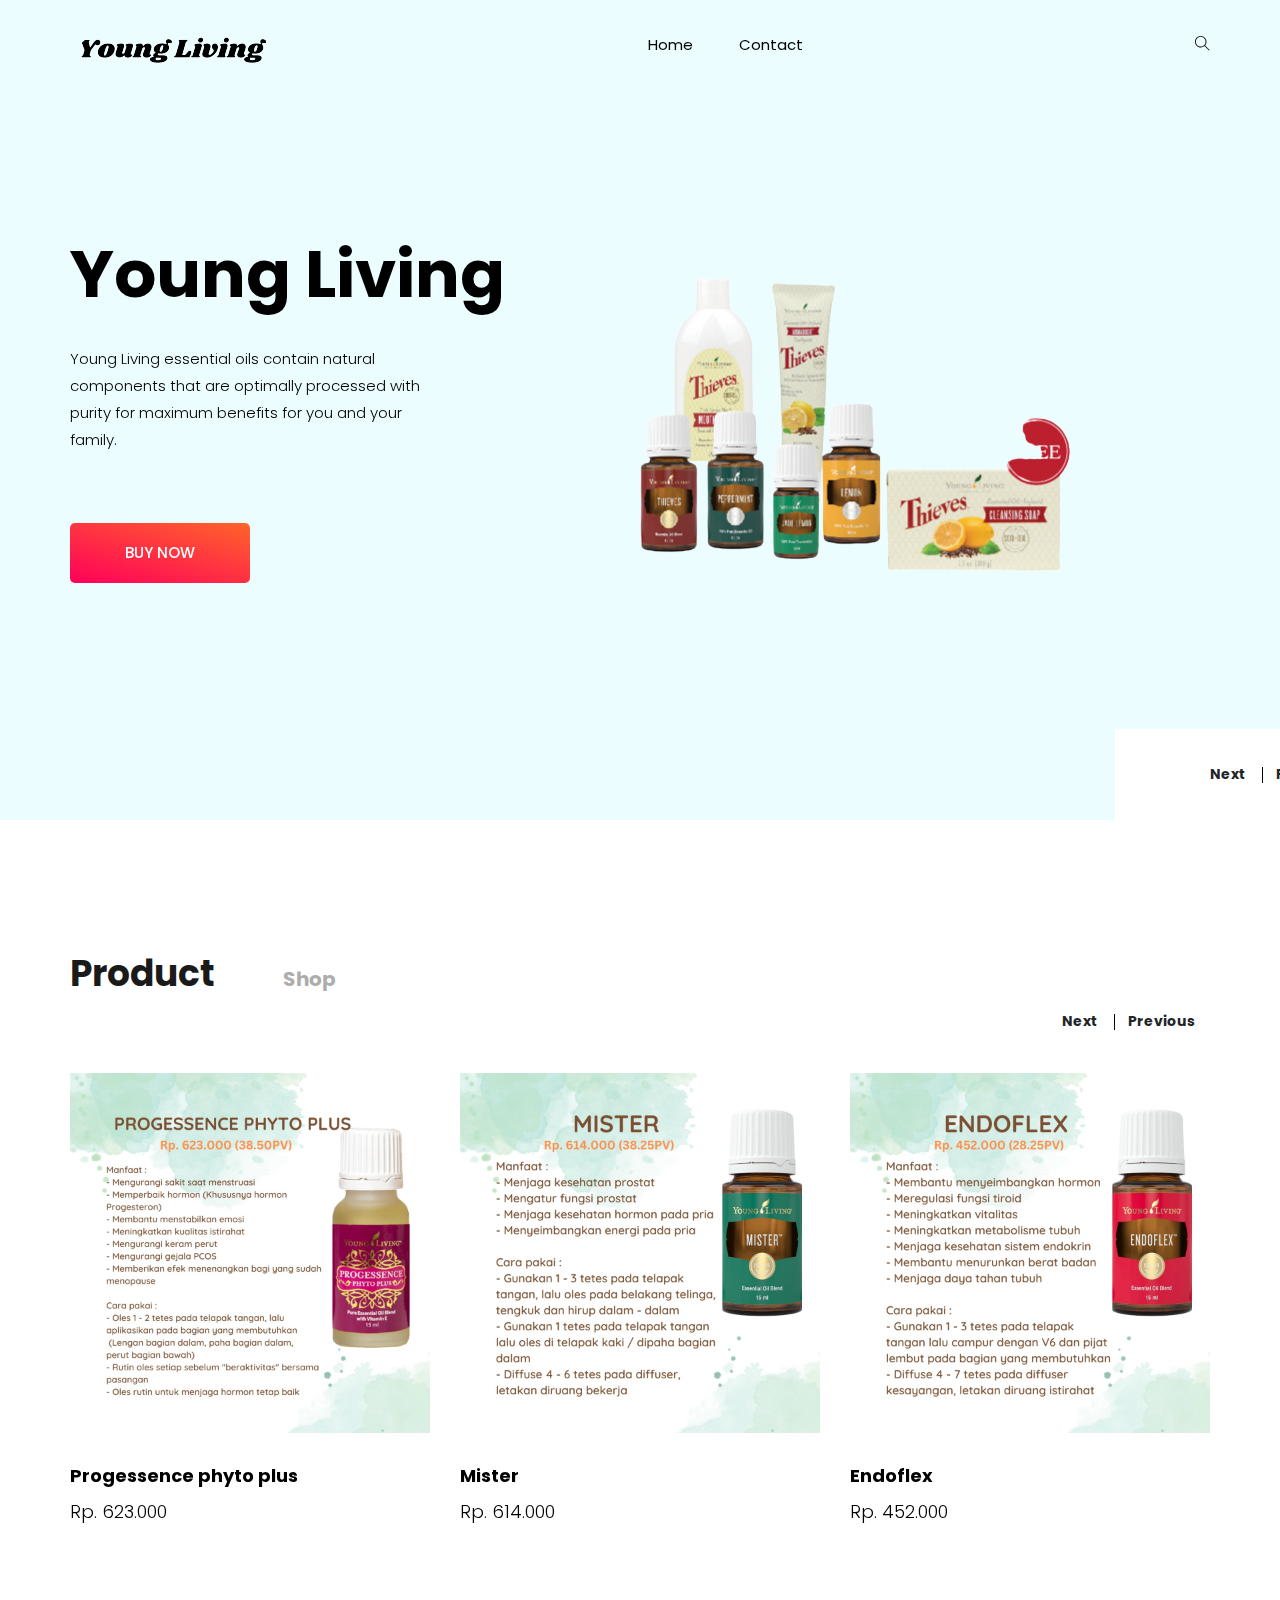
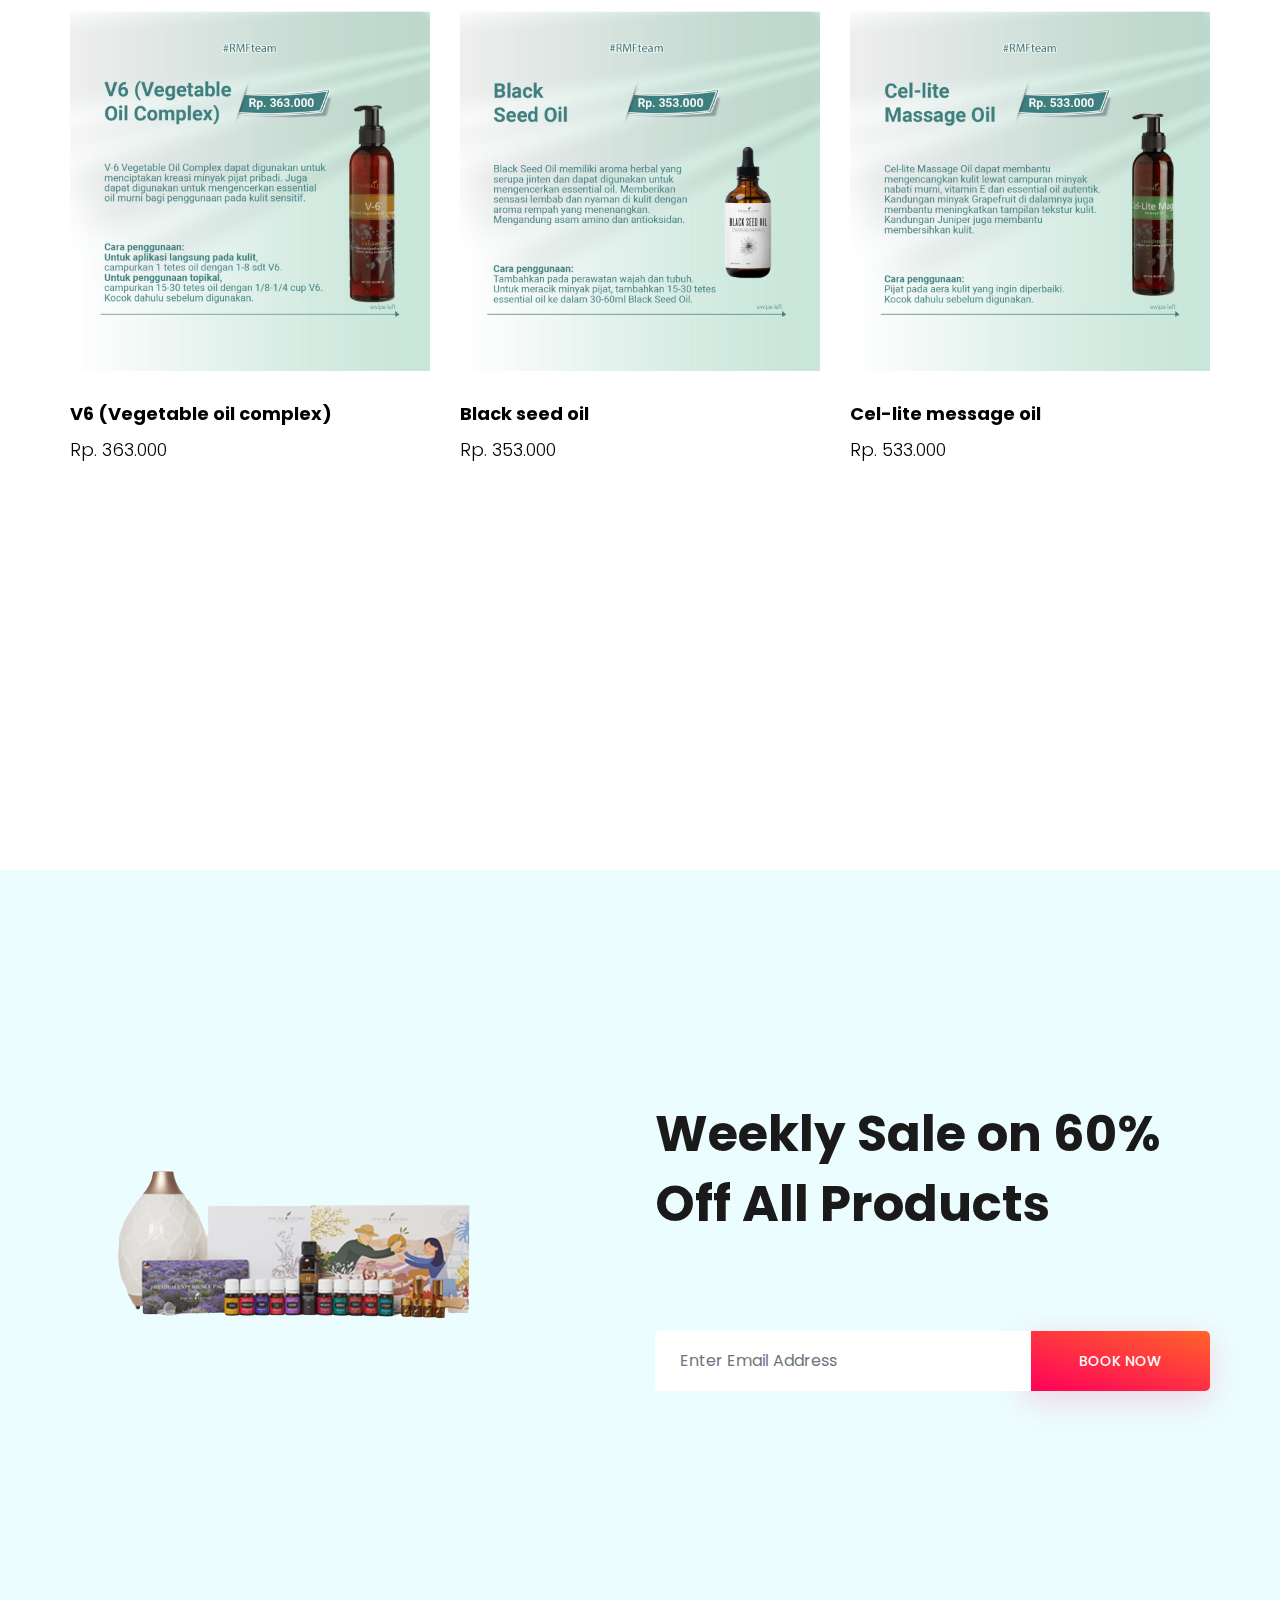
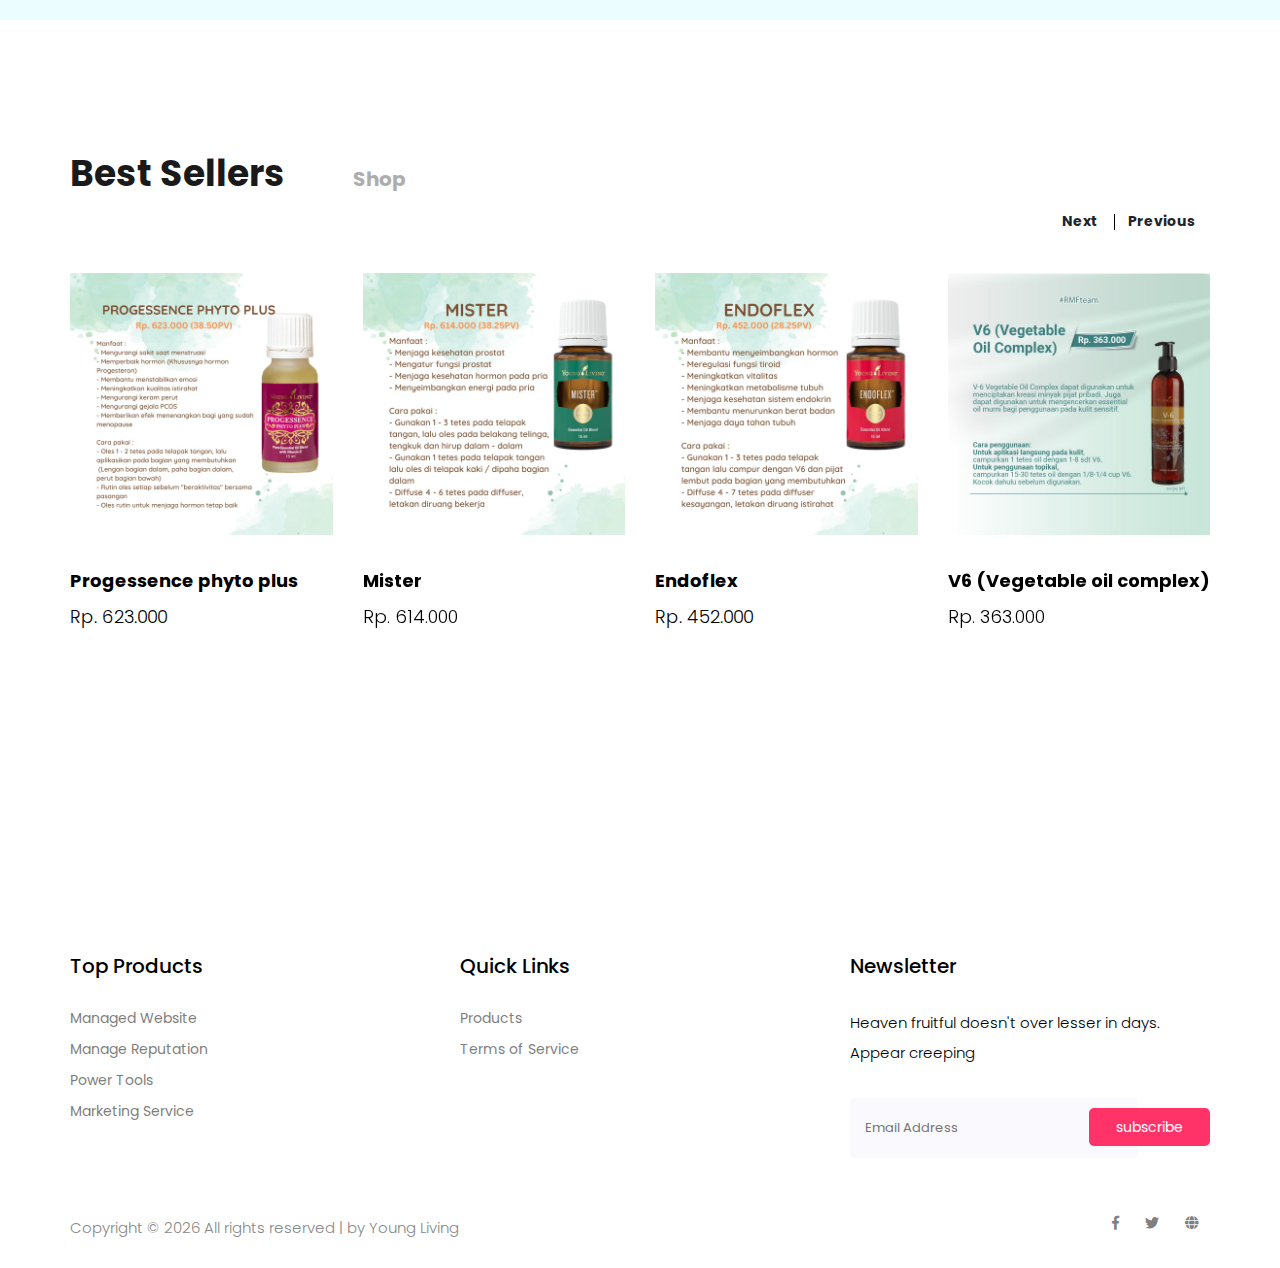
==== index.html @ 849ffa2f "push" ====
<!doctype html>
<html lang="zxx">

<head>
    <!-- Required meta tags -->
    <meta charset="utf-8">
    <meta name="viewport" content="width=device-width, initial-scale=1, shrink-to-fit=no">
    <title>Young - living</title>
    <link rel="icon" href="img/favicon.png">
    <!-- Bootstrap CSS -->
    <link rel="stylesheet" href="css/bootstrap.min.css">
    <!-- animate CSS -->
    <link rel="stylesheet" href="css/animate.css">
    <!-- owl carousel CSS -->
    <link rel="stylesheet" href="css/owl.carousel.min.css">
    <!-- font awesome CSS -->
    <link rel="stylesheet" href="css/all.css">
    <!-- flaticon CSS -->
    <link rel="stylesheet" href="css/flaticon.css">
    <link rel="stylesheet" href="css/themify-icons.css">
    <!-- font awesome CSS -->
    <link rel="stylesheet" href="css/magnific-popup.css">
    <!-- swiper CSS -->
    <link rel="stylesheet" href="css/slick.css">
    <!-- style CSS -->
    <link rel="stylesheet" href="css/style.css">
</head>

<body>
    <!--::header part start::-->
    <header class="main_menu home_menu">
        <div class="container">
            <div class="row align-items-center">
                <div class="col-lg-12">
                    <nav class="navbar navbar-expand-lg navbar-light">
                        <a class="navbar-brand" href="index.html"> <img src="img/yungliving.png"
                                style="margin-top: 10px;;" alt="logo"> </a>
                        <button class="navbar-toggler" type="button" data-toggle="collapse"
                            data-target="#navbarSupportedContent" aria-controls="navbarSupportedContent"
                            aria-expanded="false" aria-label="Toggle navigation">
                            <span class="menu_icon"><i class="fas fa-bars"></i></span>
                        </button>

                        <div class="collapse navbar-collapse main-menu-item" id="navbarSupportedContent">
                            <ul class="navbar-nav">
                                <li class="nav-item">
                                    <a class="nav-link" href="index.html">Home</a>
                                </li>

                                <!-- <li class="nav-item">
                                    <a class="nav-link" href="#">Product</a>
                                </li> -->
                                <li class="nav-item">
                                    <a class="nav-link" href="contact.html">Contact</a>
                                </li>
                            </ul>
                        </div>
                        <div class="hearer_icon d-flex">
                            <a id="search_1" href="javascript:void(0)"><i class="ti-search"></i></a>
                        </div>
                    </nav>
                </div>
            </div>
        </div>
        <div class="search_input" id="search_input_box">
            <div class="container ">
                <form class="d-flex justify-content-between search-inner">
                    <input type="text" class="form-control" id="search_input" placeholder="Search Here">
                    <button type="submit" class="btn"></button>
                    <span class="ti-close" id="close_search" title="Close Search"></span>
                </form>
            </div>
        </div>
    </header>
    <!-- Header part end-->

    <!-- banner part start-->
    <section class="banner_part">
        <div class="container">
            <div class="row align-items-center">
                <div class="col-lg-12">
                    <div class="banner_slider owl-carousel">
                        <div class="single_banner_slider">
                            <div class="row">
                                <div class="col-lg-5 col-md-8">
                                    <div class="banner_text">
                                        <div class="banner_text_iner">
                                            <h1>Young Living</h1>
                                            <p>
                                                Young Living essential oils contain natural components that are
                                                optimally processed with purity for maximum benefits for you and your
                                                family.
                                            </p>
                                            <a href="#" class="btn_2">buy now</a>
                                        </div>
                                    </div>
                                </div>
                                <div class="banner_img d-none d-lg-block">
                                    <img src="img/living/banner/3.png" alt="">
                                </div>
                            </div>
                        </div>
                        <div class="single_banner_slider">
                            <div class="row">
                                <div class="col-lg-5 col-md-8">
                                    <div class="banner_text">
                                        <div class="banner_text_iner">
                                            <h1>Loream Ipsum</h1>
                                            <p>
                                                Young Living essential oils contain natural components that are
                                                optimally processed with purity for maximum benefits for you and your
                                                family.
                                            </p>
                                            <a href="https://wa.me/+6288212987850" target="_blank" class="btn_2">buy
                                                now</a>
                                        </div>
                                    </div>
                                </div>
                                <div class="banner_img d-none d-lg-block">
                                    <img src="img/living/banner/4.png" alt="">
                                </div>
                            </div>
                        </div>
                        <!-- <div class="single_banner_slider">
                            <div class="row">
                                <div class="col-lg-5 col-md-8">
                                    <div class="banner_text">
                                        <div class="banner_text_iner">
                                            <h1>Cloth $ Wood Sofa</h1>
                                            <p>Incididunt ut labore et dolore magna aliqua quis ipsum
                                                suspendisse ultrices gravida. Risus commodo viverra</p>
                                            <a href="#" class="btn_2">buy now</a>
                                        </div>
                                    </div>
                                </div>
                                <div class="banner_img d-none d-lg-block">
                                    <img src="img/banner_img.png" alt="">
                                </div>
                            </div>
                        </div> -->
                    </div>
                    <div class="slider-counter"></div>
                </div>
            </div>
        </div>
    </section>
    <!-- banner part start-->

    <!-- product_list start-->
    <section class="product_list section_padding">
        <div class="container">
            <div class="row justify-content-center">
                <div class="col-lg-12">
                    <div class="section_tittle text-center">
                        <h2>Product <span>shop</span></h2>
                    </div>
                </div>
            </div>
            <div class="row">
                <div class="col-lg-12">
                    <div class="product_list_slider owl-carousel">
                        <div class="single_product_list_slider">
                            <div class="row align-items-center justify-content-between">
                                <div class="col-lg-4 col-sm-6">
                                    <div class="single_product_item">
                                        <img src="img/living/1.jpeg" alt="">
                                        <div class="single_product_text">
                                            <h4>Progessence phyto plus</h4>
                                            <h3>Rp. 623.000</h3>
                                            <a href="https://wa.me/+6288212987850" target="_blank" class="add_cart">Buy
                                                Now<i class="ti-heart"></i></a>
                                        </div>
                                    </div>
                                </div>
                                <div class="col-lg-4 col-sm-6">
                                    <div class="single_product_item">
                                        <img src="img/living/2.jpeg" alt="">
                                        <div class="single_product_text">
                                            <h4>Mister</h4>
                                            <h3>Rp. 614.000</h3>
                                            <a href="https://wa.me/+6288212987850" target="_blank" class="add_cart">Buy
                                                Now<i class="ti-heart"></i></a>
                                        </div>
                                    </div>
                                </div>
                                <div class="col-lg-4 col-sm-6">
                                    <div class="single_product_item">
                                        <img src="img/living/3.jpeg" alt="">
                                        <div class="single_product_text">
                                            <h4>Endoflex</h4>
                                            <h3>Rp. 452.000</h3>
                                            <a href="https://wa.me/+6288212987850" target="_blank" class="add_cart">Buy
                                                Now<i class="ti-heart"></i></a>
                                        </div>
                                    </div>
                                </div>
                                <div class="col-lg-4 col-sm-6">
                                    <div class="single_product_item">
                                        <img src="img/living/4.jpeg" alt="">
                                        <div class="single_product_text">
                                            <h4>V6 (Vegetable oil complex)</h4>
                                            <h3>Rp. 363.000</h3>
                                            <a href="https://wa.me/+6288212987850" target="_blank" class="add_cart">Buy
                                                Now<i class="ti-heart"></i></a>
                                        </div>
                                    </div>
                                </div>
                                <div class="col-lg-4 col-sm-6">
                                    <div class="single_product_item">
                                        <img src="img/living/5.jpeg" alt="">
                                        <div class="single_product_text">
                                            <h4>Black seed oil</h4>
                                            <h3>Rp. 353.000</h3>
                                            <a href="https://wa.me/+6288212987850" target="_blank" class="add_cart">Buy
                                                Now<i class="ti-heart"></i></a>
                                        </div>
                                    </div>
                                </div>
                                <div class="col-lg-4 col-sm-6">
                                    <div class="single_product_item">
                                        <img src="img/living/6.jpeg" alt="">
                                        <div class="single_product_text">
                                            <h4>Cel-lite message oil</h4>
                                            <h3>Rp. 533.000</h3>
                                            <a href="https://wa.me/+6288212987850" target="_blank" class="add_cart">Buy
                                                Now<i class="ti-heart"></i></a>
                                        </div>
                                    </div>
                                </div>
                            </div>
                        </div>
                        <div class="single_product_list_slider">
                            <div class="row align-items-center justify-content-between">
                                <div class="col-lg-4 col-sm-6">
                                    <div class="single_product_item">
                                        <img src="img/living/7.jpeg" alt="">
                                        <div class="single_product_text">
                                            <h4>Refreshness revival</h4>
                                            <h3>Rp. 1.200.000</h3>
                                            <a href="https://wa.me/+6288212987850" target="_blank" class="add_cart">Buy
                                                Now<i class="ti-heart"></i></a>
                                        </div>
                                    </div>
                                </div>
                                <div class="col-lg-4 col-sm-6">
                                    <div class="single_product_item">
                                        <img src="img/living/8.jpeg" alt="">
                                        <div class="single_product_text">
                                            <h4>Energizing aroma</h4>
                                            <h3>Rp. 1.500.000</h3>
                                            <a href="https://wa.me/+6288212987850" target="_blank" class="add_cart">Buy
                                                Now<i class="ti-heart"></i></a>
                                        </div>
                                    </div>
                                </div>
                                <div class="col-lg-4 col-sm-6">
                                    <div class="single_product_item">
                                        <img src="img/living/9.jpeg" alt="">
                                        <div class="single_product_text">
                                            <h4>Beautiful scent</h4>
                                            <h3>Rp. 556.000</h3>
                                            <a href="https://wa.me/+6288212987850" target="_blank" class="add_cart">Buy
                                                Now<i class="ti-heart"></i></a>
                                        </div>
                                    </div>
                                </div>
                                <div class="col-lg-4 col-sm-6">
                                    <div class="single_product_item">
                                        <img src="img/living/10.jpeg" alt="">
                                        <div class="single_product_text">
                                            <h4>Luxurious sweet scent</h4>
                                            <h3>Rp. 1.300.000</h3>
                                            <a href="https://wa.me/+6288212987850" target="_blank" class="add_cart">Buy
                                                Now<i class="ti-heart"></i></a>
                                        </div>
                                    </div>
                                </div>
                                <div class="col-lg-4 col-sm-6">
                                    <div class="single_product_item">
                                        <img src="img/living/11.jpeg" alt="">
                                        <div class="single_product_text">
                                            <h4>Parfume Bundle</h4>
                                            <h3>Rp. 1.300.000</h3>
                                            <a href="https://wa.me/+6288212987850" target="_blank" class="add_cart">Buy
                                                Now<i class="ti-heart"></i></a>
                                        </div>
                                    </div>
                                </div>
                                <div class="col-lg-4 col-sm-6">
                                    <div class="single_product_item">
                                        <img src="img/living/12.jpeg" alt="">
                                        <div class="single_product_text">
                                            <h4>Raindrop technique* kit</h4>
                                            <h3>Rp. 1.937.000</h3>
                                            <a href="https://wa.me/+6288212987850" target="_blank" class="add_cart">Buy
                                                Now<i class="ti-heart"></i></a>
                                        </div>
                                    </div>
                                </div>
                            </div>
                        </div>
                    </div>
                </div>
            </div>
        </div>
    </section>
    <!-- product_list part start-->

    <!-- awesome_shop start-->
    <section class="our_offer section_padding">
        <div class="container">
            <div class="row align-items-center justify-content-between">
                <div class="col-lg-6 col-md-6">
                    <div class="offer_img">
                        <img src="img/living/banner/5.png" alt="">
                    </div>
                </div>
                <div class="col-lg-6 col-md-6">
                    <div class="offer_text">
                        <h2>Weekly Sale on
                            60% Off All Products</h2>
                        <div class="date_countdown">
                            <div id="timer">
                                <div id="days" class="date"></div>
                                <div id="hours" class="date"></div>
                                <div id="minutes" class="date"></div>
                                <div id="seconds" class="date"></div>
                            </div>
                        </div>
                        <div class="input-group">
                            <input type="text" class="form-control" placeholder="enter email address"
                                aria-label="Recipient's username" aria-describedby="basic-addon2">
                            <div class="input-group-append">
                                <a href="#" class="input-group-text btn_2" id="basic-addon2">book now</a>
                            </div>
                        </div>
                    </div>
                </div>
            </div>
        </div>
    </section>
    <!-- awesome_shop part start-->

    <!-- product_list part start-->
    <section class="product_list best_seller section_padding">
        <div class="container">
            <div class="row justify-content-center">
                <div class="col-lg-12">
                    <div class="section_tittle text-center">
                        <h2>Best Sellers <span>shop</span></h2>
                    </div>
                </div>
            </div>
            <div class="row align-items-center justify-content-between">
                <div class="col-lg-12">
                    <div class="best_product_slider owl-carousel">
                        <div class="single_product_item">
                            <img src="img/living/1.jpeg" alt="">
                            <div class="single_product_text">
                                <h4>Progessence phyto plus</h4>
                                <h3>Rp. 623.000</h3>
                                <a href="#" class="add_cart">Buy Now<i class="ti-heart"></i></a>
                            </div>
                        </div>
                        <div class="single_product_item">
                            <img src="img/living/2.jpeg" alt="">
                            <div class="single_product_text">
                                <h4>Mister</h4>
                                <h3>Rp. 614.000</h3>
                                <a href="#" class="add_cart">Buy Now<i class="ti-heart"></i></a>
                            </div>
                        </div>
                        <div class="single_product_item">
                            <img src="img/living/3.jpeg" alt="">
                            <div class="single_product_text">
                                <h4>Endoflex</h4>
                                <h3>Rp. 452.000</h3>
                                <a href="#" class="add_cart">+ add to cart<i class="ti-heart"></i></a>
                            </div>
                        </div>
                        <div class="single_product_item">
                            <img src="img/living/4.jpeg" alt="">
                            <div class="single_product_text">
                                <h4>V6 (Vegetable oil complex)</h4>
                                <h3>Rp. 363.000</h3>
                                <a href="#" class="add_cart">+ add to cart<i class="ti-heart"></i></a>
                            </div>
                        </div>
                        <div class="single_product_item">
                            <img src="img/living/5.jpeg" alt="">
                            <div class="single_product_text">
                                <h4>Black seed oil</h4>
                                <h3>Rp. 353.000</h3>
                                <a href="#" class="add_cart">+ add to cart<i class="ti-heart"></i></a>
                            </div>
                        </div>
                    </div>
                </div>
            </div>
        </div>
    </section>
    <!-- product_list part end-->

    <!--::footer_part start::-->
    <footer class="footer_part">
        <div class="container">
            <div class="row justify-content-around">
                <div class="col-sm-6 col-lg-4">
                    <div class="single_footer_part">
                        <h4>Top Products</h4>
                        <ul class="list-unstyled">
                            <li><a href="">Managed Website</a></li>
                            <li><a href="">Manage Reputation</a></li>
                            <li><a href="">Power Tools</a></li>
                            <li><a href="">Marketing Service</a></li>
                        </ul>
                    </div>
                </div>
                <div class="col-sm-6 col-lg-4">
                    <div class="single_footer_part">
                        <h4>Quick Links</h4>
                        <ul class="list-unstyled">
                            <li><a href="">Products</a></li>
                            <li><a href="">Terms of Service</a></li>
                        </ul>
                    </div>
                </div>
                <div class="col-sm-6 col-lg-4">
                    <div class="single_footer_part">
                        <h4>Newsletter</h4>
                        <p>Heaven fruitful doesn't over lesser in days. Appear creeping
                        </p>
                        <div id="mc_embed_signup">
                            <form target="_blank"
                                action="https://spondonit.us12.list-manage.com/subscribe/post?u=1462626880ade1ac87bd9c93a&amp;id=92a4423d01"
                                method="get" class="subscribe_form relative mail_part">
                                <input type="email" name="email" id="newsletter-form-email" placeholder="Email Address"
                                    class="placeholder hide-on-focus" onfocus="this.placeholder = ''"
                                    onblur="this.placeholder = ' Email Address '">
                                <button type="submit" name="submit" id="newsletter-submit"
                                    class="email_icon newsletter-submit button-contactForm">subscribe</button>
                                <div class="mt-10 info"></div>
                            </form>
                        </div>
                    </div>
                </div>
            </div>
        </div>
        <div class="copyright_part">
            <div class="container">
                <div class="row">
                    <div class="col-lg-8">
                        <div class="copyright_text">
                            <P>
                                Copyright &copy;
                                <script>document.write(new Date().getFullYear());</script> All rights reserved | by
                                Young Living
                            </P>
                        </div>
                    </div>
                    <div class="col-lg-4">
                        <div class="footer_icon social_icon">
                            <ul class="list-unstyled">
                                <li><a href="#" class="single_social_icon"><i class="fab fa-facebook-f"></i></a></li>
                                <li><a href="#" class="single_social_icon"><i class="fab fa-twitter"></i></a></li>
                                <li><a href="#" class="single_social_icon"><i class="fas fa-globe"></i></a></li>
                            </ul>
                        </div>
                    </div>
                </div>
            </div>
        </div>
    </footer>
    <!--::footer_part end::-->

    <!-- jquery plugins here-->
    <script src="js/jquery-1.12.1.min.js"></script>
    <!-- popper js -->
    <script src="js/popper.min.js"></script>
    <!-- bootstrap js -->
    <script src="js/bootstrap.min.js"></script>
    <!-- easing js -->
    <script src="js/jquery.magnific-popup.js"></script>
    <!-- swiper js -->
    <script src="js/swiper.min.js"></script>
    <!-- swiper js -->
    <script src="js/masonry.pkgd.js"></script>
    <!-- particles js -->
    <script src="js/owl.carousel.min.js"></script>
    <script src="js/jquery.nice-select.min.js"></script>
    <!-- slick js -->
    <script src="js/slick.min.js"></script>
    <script src="js/jquery.counterup.min.js"></script>
    <script src="js/waypoints.min.js"></script>
    <script src="js/contact.js"></script>
    <script src="js/jquery.ajaxchimp.min.js"></script>
    <script src="js/jquery.form.js"></script>
    <script src="js/jquery.validate.min.js"></script>
    <script src="js/mail-script.js"></script>
    <!-- custom js -->
    <script src="js/custom.js"></script>
</body>

</html>
---- css/flaticon.css ----
/*
  	Flaticon icon font: Flaticon
  	Creation date: 13/06/2019 05:10
  	*/

@font-face {
  font-family: "Flaticon";
  src: url("../fonts/Flaticon.eot");
  src: url("../fonts/Flaticon.eot?#iefix") format("embedded-opentype"),
       url("../fonts/Flaticon.woff2") format("woff2"),
       url("../fonts/Flaticon.woff") format("woff"),
       url("../fonts/Flaticon.ttf") format("truetype"),
       url("../fonts/Flaticon.svg#Flaticon") format("svg");
  font-weight: normal;
  font-style: normal;
}

@media screen and (-webkit-min-device-pixel-ratio:0) {
  @font-face {
    font-family: "Flaticon";
    src: url("./Flaticon.svg#Flaticon") format("svg");
  }
}

[class^="flaticon-"]:before, [class*=" flaticon-"]:before,
[class^="flaticon-"]:after, [class*=" flaticon-"]:after {   
  font-family: Flaticon;
        font-size: 20px;
font-style: normal;
}

.flaticon-right-arrow:before { content: "\f100"; }
---- css/themify-icons.css ----
@font-face {
	font-family: 'themify';
	src:url('../fonts/themify.eot?-fvbane');
	src:url('../fonts/themify.eot?#iefix-fvbane') format('embedded-opentype'),
		url('../fonts/themify.woff?-fvbane') format('woff'),
		url('../fonts/themify.ttf?-fvbane') format('truetype'),
		url('../fonts/themify.svg?-fvbane#themify') format('svg');
	font-weight: normal;
	font-style: normal;
}

[class^="ti-"], [class*=" ti-"] {
	font-family: 'themify';
	speak: none;
	font-style: normal;
	font-weight: normal;
	font-variant: normal;
	text-transform: none;
	line-height: 1;

	/* Better Font Rendering =========== */
	-webkit-font-smoothing: antialiased;
	-moz-osx-font-smoothing: grayscale;
}

.ti-wand:before {
	content: "\e600";
}
.ti-volume:before {
	content: "\e601";
}
.ti-user:before {
	content: "\e602";
}
.ti-unlock:before {
	content: "\e603";
}
.ti-unlink:before {
	content: "\e604";
}
.ti-trash:before {
	content: "\e605";
}
.ti-thought:before {
	content: "\e606";
}
.ti-target:before {
	content: "\e607";
}
.ti-tag:before {
	content: "\e608";
}
.ti-tablet:before {
	content: "\e609";
}
.ti-star:before {
	content: "\e60a";
}
.ti-spray:before {
	content: "\e60b";
}
.ti-signal:before {
	content: "\e60c";
}
.ti-shopping-cart:before {
	content: "\e60d";
}
.ti-shopping-cart-full:before {
	content: "\e60e";
}
.ti-settings:before {
	content: "\e60f";
}
.ti-search:before {
	content: "\e610";
}
.ti-zoom-in:before {
	content: "\e611";
}
.ti-zoom-out:before {
	content: "\e612";
}
.ti-cut:before {
	content: "\e613";
}
.ti-ruler:before {
	content: "\e614";
}
.ti-ruler-pencil:before {
	content: "\e615";
}
.ti-ruler-alt:before {
	content: "\e616";
}
.ti-bookmark:before {
	content: "\e617";
}
.ti-bookmark-alt:before {
	content: "\e618";
}
.ti-reload:before {
	content: "\e619";
}
.ti-plus:before {
	content: "\e61a";
}
.ti-pin:before {
	content: "\e61b";
}
.ti-pencil:before {
	content: "\e61c";
}
.ti-pencil-alt:before {
	content: "\e61d";
}
.ti-paint-roller:before {
	content: "\e61e";
}
.ti-paint-bucket:before {
	content: "\e61f";
}
.ti-na:before {
	content: "\e620";
}
.ti-mobile:before {
	content: "\e621";
}
.ti-minus:before {
	content: "\e622";
}
.ti-medall:before {
	content: "\e623";
}
.ti-medall-alt:before {
	content: "\e624";
}
.ti-marker:before {
	content: "\e625";
}
.ti-marker-alt:before {
	content: "\e626";
}
.ti-arrow-up:before {
	content: "\e627";
}
.ti-arrow-right:before {
	content: "\e628";
}
.ti-arrow-left:before {
	content: "\e629";
}
.ti-arrow-down:before {
	content: "\e62a";
}
.ti-lock:before {
	content: "\e62b";
}
.ti-location-arrow:before {
	content: "\e62c";
}
.ti-link:before {
	content: "\e62d";
}
.ti-layout:before {
	content: "\e62e";
}
.ti-layers:before {
	content: "\e62f";
}
.ti-layers-alt:before {
	content: "\e630";
}
.ti-key:before {
	content: "\e631";
}
.ti-import:before {
	content: "\e632";
}
.ti-image:before {
	content: "\e633";
}
.ti-heart:before {
	content: "\e634";
}
.ti-heart-broken:before {
	content: "\e635";
}
.ti-hand-stop:before {
	content: "\e636";
}
.ti-hand-open:before {
	content: "\e637";
}
.ti-hand-drag:before {
	content: "\e638";
}
.ti-folder:before {
	content: "\e639";
}
.ti-flag:before {
	content: "\e63a";
}
.ti-flag-alt:before {
	content: "\e63b";
}
.ti-flag-alt-2:before {
	content: "\e63c";
}
.ti-eye:before {
	content: "\e63d";
}
.ti-export:before {
	content: "\e63e";
}
.ti-exchange-vertical:before {
	content: "\e63f";
}
.ti-desktop:before {
	content: "\e640";
}
.ti-cup:before {
	content: "\e641";
}
.ti-crown:before {
	content: "\e642";
}
.ti-comments:before {
	content: "\e643";
}
.ti-comment:before {
	content: "\e644";
}
.ti-comment-alt:before {
	content: "\e645";
}
.ti-close:before {
	content: "\e646";
}
.ti-clip:before {
	content: "\e647";
}
.ti-angle-up:before {
	content: "\e648";
}
.ti-angle-right:before {
	content: "\e649";
}
.ti-angle-left:before {
	content: "\e64a";
}
.ti-angle-down:before {
	content: "\e64b";
}
.ti-check:before {
	content: "\e64c";
}
.ti-check-box:before {
	content: "\e64d";
}
.ti-camera:before {
	content: "\e64e";
}
.ti-announcement:before {
	content: "\e64f";
}
.ti-brush:before {
	content: "\e650";
}
.ti-briefcase:before {
	content: "\e651";
}
.ti-bolt:before {
	content: "\e652";
}
.ti-bolt-alt:before {
	content: "\e653";
}
.ti-blackboard:before {
	content: "\e654";
}
.ti-bag:before {
	content: "\e655";
}
.ti-move:before {
	content: "\e656";
}
.ti-arrows-vertical:before {
	content: "\e657";
}
.ti-arrows-horizontal:before {
	content: "\e658";
}
.ti-fullscreen:before {
	content: "\e659";
}
.ti-arrow-top-right:before {
	content: "\e65a";
}
.ti-arrow-top-left:before {
	content: "\e65b";
}
.ti-arrow-circle-up:before {
	content: "\e65c";
}
.ti-arrow-circle-right:before {
	content: "\e65d";
}
.ti-arrow-circle-left:before {
	content: "\e65e";
}
.ti-arrow-circle-down:before {
	content: "\e65f";
}
.ti-angle-double-up:before {
	content: "\e660";
}
.ti-angle-double-right:before {
	content: "\e661";
}
.ti-angle-double-left:before {
	content: "\e662";
}
.ti-angle-double-down:before {
	content: "\e663";
}
.ti-zip:before {
	content: "\e664";
}
.ti-world:before {
	content: "\e665";
}
.ti-wheelchair:before {
	content: "\e666";
}
.ti-view-list:before {
	content: "\e667";
}
.ti-view-list-alt:before {
	content: "\e668";
}
.ti-view-grid:before {
	content: "\e669";
}
.ti-uppercase:before {
	content: "\e66a";
}
.ti-upload:before {
	content: "\e66b";
}
.ti-underline:before {
	content: "\e66c";
}
.ti-truck:before {
	content: "\e66d";
}
.ti-timer:before {
	content: "\e66e";
}
.ti-ticket:before {
	content: "\e66f";
}
.ti-thumb-up:before {
	content: "\e670";
}
.ti-thumb-down:before {
	content: "\e671";
}
.ti-text:before {
	content: "\e672";
}
.ti-stats-up:before {
	content: "\e673";
}
.ti-stats-down:before {
	content: "\e674";
}
.ti-split-v:before {
	content: "\e675";
}
.ti-split-h:before {
	content: "\e676";
}
.ti-smallcap:before {
	content: "\e677";
}
.ti-shine:before {
	content: "\e678";
}
.ti-shift-right:before {
	content: "\e679";
}
.ti-shift-left:before {
	content: "\e67a";
}
.ti-shield:before {
	content: "\e67b";
}
.ti-notepad:before {
	content: "\e67c";
}
.ti-server:before {
	content: "\e67d";
}
.ti-quote-right:before {
	content: "\e67e";
}
.ti-quote-left:before {
	content: "\e67f";
}
.ti-pulse:before {
	content: "\e680";
}
.ti-printer:before {
	content: "\e681";
}
.ti-power-off:before {
	content: "\e682";
}
.ti-plug:before {
	content: "\e683";
}
.ti-pie-chart:before {
	content: "\e684";
}
.ti-paragraph:before {
	content: "\e685";
}
.ti-panel:before {
	content: "\e686";
}
.ti-package:before {
	content: "\e687";
}
.ti-music:before {
	content: "\e688";
}
.ti-music-alt:before {
	content: "\e689";
}
.ti-mouse:before {
	content: "\e68a";
}
.ti-mouse-alt:before {
	content: "\e68b";
}
.ti-money:before {
	content: "\e68c";
}
.ti-microphone:before {
	content: "\e68d";
}
.ti-menu:before {
	content: "\e68e";
}
.ti-menu-alt:before {
	content: "\e68f";
}
.ti-map:before {
	content: "\e690";
}
.ti-map-alt:before {
	content: "\e691";
}
.ti-loop:before {
	content: "\e692";
}
.ti-location-pin:before {
	content: "\e693";
}
.ti-list:before {
	content: "\e694";
}
.ti-light-bulb:before {
	content: "\e695";
}
.ti-Italic:before {
	content: "\e696";
}
.ti-info:before {
	content: "\e697";
}
.ti-infinite:before {
	content: "\e698";
}
.ti-id-badge:before {
	content: "\e699";
}
.ti-hummer:before {
	content: "\e69a";
}
.ti-home:before {
	content: "\e69b";
}
.ti-help:before {
	content: "\e69c";
}
.ti-headphone:before {
	content: "\e69d";
}
.ti-harddrives:before {
	content: "\e69e";
}
.ti-harddrive:before {
	content: "\e69f";
}
.ti-gift:before {
	content: "\e6a0";
}
.ti-game:before {
	content: "\e6a1";
}
.ti-filter:before {
	content: "\e6a2";
}
.ti-files:before {
	content: "\e6a3";
}
.ti-file:before {
	content: "\e6a4";
}
.ti-eraser:before {
	content: "\e6a5";
}
.ti-envelope:before {
	content: "\e6a6";
}
.ti-download:before {
	content: "\e6a7";
}
.ti-direction:before {
	content: "\e6a8";
}
.ti-direction-alt:before {
	content: "\e6a9";
}
.ti-dashboard:before {
	content: "\e6aa";
}
.ti-control-stop:before {
	content: "\e6ab";
}
.ti-control-shuffle:before {
	content: "\e6ac";
}
.ti-control-play:before {
	content: "\e6ad";
}
.ti-control-pause:before {
	content: "\e6ae";
}
.ti-control-forward:before {
	content: "\e6af";
}
.ti-control-backward:before {
	content: "\e6b0";
}
.ti-cloud:before {
	content: "\e6b1";
}
.ti-cloud-up:before {
	content: "\e6b2";
}
.ti-cloud-down:before {
	content: "\e6b3";
}
.ti-clipboard:before {
	content: "\e6b4";
}
.ti-car:before {
	content: "\e6b5";
}
.ti-calendar:before {
	content: "\e6b6";
}
.ti-book:before {
	content: "\e6b7";
}
.ti-bell:before {
	content: "\e6b8";
}
.ti-basketball:before {
	content: "\e6b9";
}
.ti-bar-chart:before {
	content: "\e6ba";
}
.ti-bar-chart-alt:before {
	content: "\e6bb";
}
.ti-back-right:before {
	content: "\e6bc";
}
.ti-back-left:before {
	content: "\e6bd";
}
.ti-arrows-corner:before {
	content: "\e6be";
}
.ti-archive:before {
	content: "\e6bf";
}
.ti-anchor:before {
	content: "\e6c0";
}
.ti-align-right:before {
	content: "\e6c1";
}
.ti-align-left:before {
	content: "\e6c2";
}
.ti-align-justify:before {
	content: "\e6c3";
}
.ti-align-center:before {
	content: "\e6c4";
}
.ti-alert:before {
	content: "\e6c5";
}
.ti-alarm-clock:before {
	content: "\e6c6";
}
.ti-agenda:before {
	content: "\e6c7";
}
.ti-write:before {
	content: "\e6c8";
}
.ti-window:before {
	content: "\e6c9";
}
.ti-widgetized:before {
	content: "\e6ca";
}
.ti-widget:before {
	content: "\e6cb";
}
.ti-widget-alt:before {
	content: "\e6cc";
}
.ti-wallet:before {
	content: "\e6cd";
}
.ti-video-clapper:before {
	content: "\e6ce";
}
.ti-video-camera:before {
	content: "\e6cf";
}
.ti-vector:before {
	content: "\e6d0";
}
.ti-themify-logo:before {
	content: "\e6d1";
}
.ti-themify-favicon:before {
	content: "\e6d2";
}
.ti-themify-favicon-alt:before {
	content: "\e6d3";
}
.ti-support:before {
	content: "\e6d4";
}
.ti-stamp:before {
	content: "\e6d5";
}
.ti-split-v-alt:before {
	content: "\e6d6";
}
.ti-slice:before {
	content: "\e6d7";
}
.ti-shortcode:before {
	content: "\e6d8";
}
.ti-shift-right-alt:before {
	content: "\e6d9";
}
.ti-shift-left-alt:before {
	content: "\e6da";
}
.ti-ruler-alt-2:before {
	content: "\e6db";
}
.ti-receipt:before {
	content: "\e6dc";
}
.ti-pin2:before {
	content: "\e6dd";
}
.ti-pin-alt:before {
	content: "\e6de";
}
.ti-pencil-alt2:before {
	content: "\e6df";
}
.ti-palette:before {
	content: "\e6e0";
}
.ti-more:before {
	content: "\e6e1";
}
.ti-more-alt:before {
	content: "\e6e2";
}
.ti-microphone-alt:before {
	content: "\e6e3";
}
.ti-magnet:before {
	content: "\e6e4";
}
.ti-line-double:before {
	content: "\e6e5";
}
.ti-line-dotted:before {
	content: "\e6e6";
}
.ti-line-dashed:before {
	content: "\e6e7";
}
.ti-layout-width-full:before {
	content: "\e6e8";
}
.ti-layout-width-default:before {
	content: "\e6e9";
}
.ti-layout-width-default-alt:before {
	content: "\e6ea";
}
.ti-layout-tab:before {
	content: "\e6eb";
}
.ti-layout-tab-window:before {
	content: "\e6ec";
}
.ti-layout-tab-v:before {
	content: "\e6ed";
}
.ti-layout-tab-min:before {
	content: "\e6ee";
}
.ti-layout-slider:before {
	content: "\e6ef";
}
.ti-layout-slider-alt:before {
	content: "\e6f0";
}
.ti-layout-sidebar-right:before {
	content: "\e6f1";
}
.ti-layout-sidebar-none:before {
	content: "\e6f2";
}
.ti-layout-sidebar-left:before {
	content: "\e6f3";
}
.ti-layout-placeholder:before {
	content: "\e6f4";
}
.ti-layout-menu:before {
	content: "\e6f5";
}
.ti-layout-menu-v:before {
	content: "\e6f6";
}
.ti-layout-menu-separated:before {
	content: "\e6f7";
}
.ti-layout-menu-full:before {
	content: "\e6f8";
}
.ti-layout-media-right-alt:before {
	content: "\e6f9";
}
.ti-layout-media-right:before {
	content: "\e6fa";
}
.ti-layout-media-overlay:before {
	content: "\e6fb";
}
.ti-layout-media-overlay-alt:before {
	content: "\e6fc";
}
.ti-layout-media-overlay-alt-2:before {
	content: "\e6fd";
}
.ti-layout-media-left-alt:before {
	content: "\e6fe";
}
.ti-layout-media-left:before {
	content: "\e6ff";
}
.ti-layout-media-center-alt:before {
	content: "\e700";
}
.ti-layout-media-center:before {
	content: "\e701";
}
.ti-layout-list-thumb:before {
	content: "\e702";
}
.ti-layout-list-thumb-alt:before {
	content: "\e703";
}
.ti-layout-list-post:before {
	content: "\e704";
}
.ti-layout-list-large-image:before {
	content: "\e705";
}
.ti-layout-line-solid:before {
	content: "\e706";
}
.ti-layout-grid4:before {
	content: "\e707";
}
.ti-layout-grid3:before {
	content: "\e708";
}
.ti-layout-grid2:before {
	content: "\e709";
}
.ti-layout-grid2-thumb:before {
	content: "\e70a";
}
.ti-layout-cta-right:before {
	content: "\e70b";
}
.ti-layout-cta-left:before {
	content: "\e70c";
}
.ti-layout-cta-center:before {
	content: "\e70d";
}
.ti-layout-cta-btn-right:before {
	content: "\e70e";
}
.ti-layout-cta-btn-left:before {
	content: "\e70f";
}
.ti-layout-column4:before {
	content: "\e710";
}
.ti-layout-column3:before {
	content: "\e711";
}
.ti-layout-column2:before {
	content: "\e712";
}
.ti-layout-accordion-separated:before {
	content: "\e713";
}
.ti-layout-accordion-merged:before {
	content: "\e714";
}
.ti-layout-accordion-list:before {
	content: "\e715";
}
.ti-ink-pen:before {
	content: "\e716";
}
.ti-info-alt:before {
	content: "\e717";
}
.ti-help-alt:before {
	content: "\e718";
}
.ti-headphone-alt:before {
	content: "\e719";
}
.ti-hand-point-up:before {
	content: "\e71a";
}
.ti-hand-point-right:before {
	content: "\e71b";
}
.ti-hand-point-left:before {
	content: "\e71c";
}
.ti-hand-point-down:before {
	content: "\e71d";
}
.ti-gallery:before {
	content: "\e71e";
}
.ti-face-smile:before {
	content: "\e71f";
}
.ti-face-sad:before {
	content: "\e720";
}
.ti-credit-card:before {
	content: "\e721";
}
.ti-control-skip-forward:before {
	content: "\e722";
}
.ti-control-skip-backward:before {
	content: "\e723";
}
.ti-control-record:before {
	content: "\e724";
}
.ti-control-eject:before {
	content: "\e725";
}
.ti-comments-smiley:before {
	content: "\e726";
}
.ti-brush-alt:before {
	content: "\e727";
}
.ti-youtube:before {
	content: "\e728";
}
.ti-vimeo:before {
	content: "\e729";
}
.ti-twitter:before {
	content: "\e72a";
}
.ti-time:before {
	content: "\e72b";
}
.ti-tumblr:before {
	content: "\e72c";
}
.ti-skype:before {
	content: "\e72d";
}
.ti-share:before {
	content: "\e72e";
}
.ti-share-alt:before {
	content: "\e72f";
}
.ti-rocket:before {
	content: "\e730";
}
.ti-pinterest:before {
	content: "\e731";
}
.ti-new-window:before {
	content: "\e732";
}
.ti-microsoft:before {
	content: "\e733";
}
.ti-list-ol:before {
	content: "\e734";
}
.ti-linkedin:before {
	content: "\e735";
}
.ti-layout-sidebar-2:before {
	content: "\e736";
}
.ti-layout-grid4-alt:before {
	content: "\e737";
}
.ti-layout-grid3-alt:before {
	content: "\e738";
}
.ti-layout-grid2-alt:before {
	content: "\e739";
}
.ti-layout-column4-alt:before {
	content: "\e73a";
}
.ti-layout-column3-alt:before {
	content: "\e73b";
}
.ti-layout-column2-alt:before {
	content: "\e73c";
}
.ti-instagram:before {
	content: "\e73d";
}
.ti-google:before {
	content: "\e73e";
}
.ti-github:before {
	content: "\e73f";
}
.ti-flickr:before {
	content: "\e740";
}
.ti-facebook:before {
	content: "\e741";
}
.ti-dropbox:before {
	content: "\e742";
}
.ti-dribbble:before {
	content: "\e743";
}
.ti-apple:before {
	content: "\e744";
}
.ti-android:before {
	content: "\e745";
}
.ti-save:before {
	content: "\e746";
}
.ti-save-alt:before {
	content: "\e747";
}
.ti-yahoo:before {
	content: "\e748";
}
.ti-wordpress:before {
	content: "\e749";
}
.ti-vimeo-alt:before {
	content: "\e74a";
}
.ti-twitter-alt:before {
	content: "\e74b";
}
.ti-tumblr-alt:before {
	content: "\e74c";
}
.ti-trello:before {
	content: "\e74d";
}
.ti-stack-overflow:before {
	content: "\e74e";
}
.ti-soundcloud:before {
	content: "\e74f";
}
.ti-sharethis:before {
	content: "\e750";
}
.ti-sharethis-alt:before {
	content: "\e751";
}
.ti-reddit:before {
	content: "\e752";
}
.ti-pinterest-alt:before {
	content: "\e753";
}
.ti-microsoft-alt:before {
	content: "\e754";
}
.ti-linux:before {
	content: "\e755";
}
.ti-jsfiddle:before {
	content: "\e756";
}
.ti-joomla:before {
	content: "\e757";
}
.ti-html5:before {
	content: "\e758";
}
.ti-flickr-alt:before {
	content: "\e759";
}
.ti-email:before {
	content: "\e75a";
}
.ti-drupal:before {
	content: "\e75b";
}
.ti-dropbox-alt:before {
	content: "\e75c";
}
.ti-css3:before {
	content: "\e75d";
}
.ti-rss:before {
	content: "\e75e";
}
.ti-rss-alt:before {
	content: "\e75f";
}
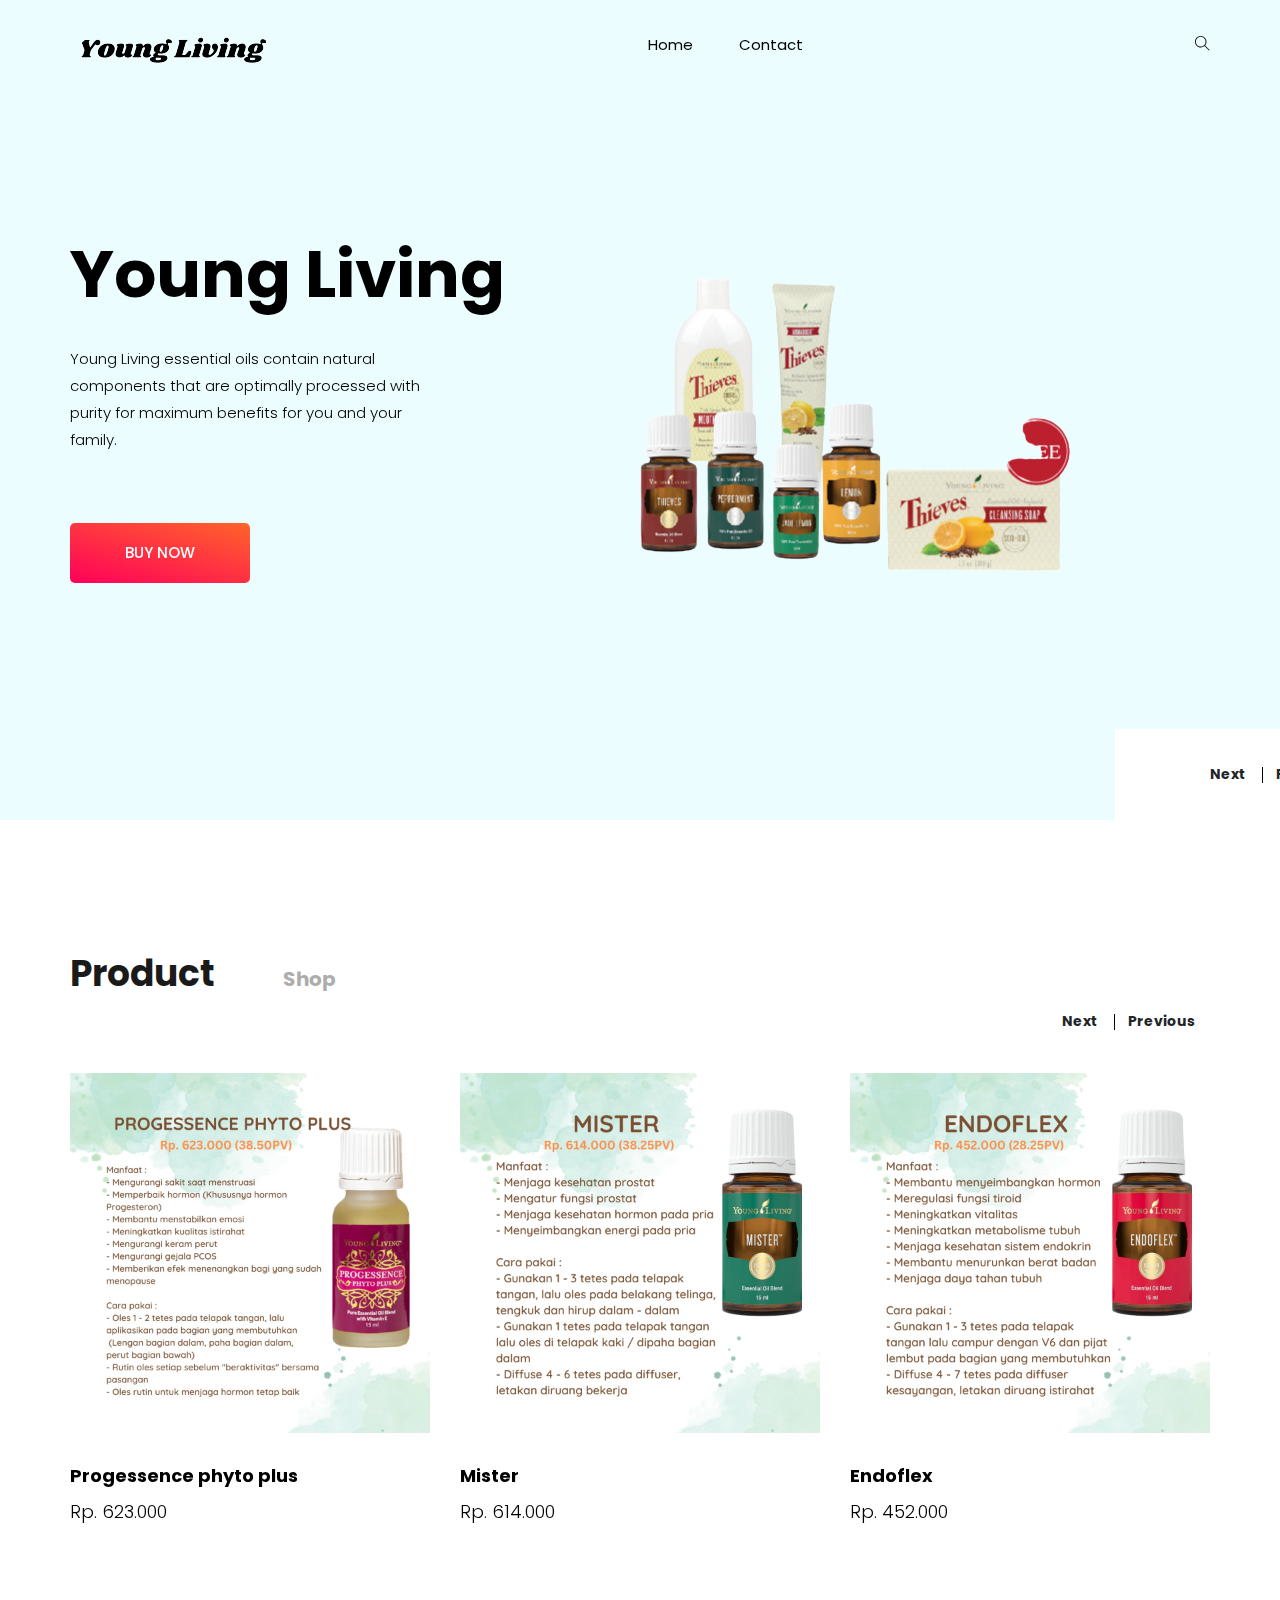
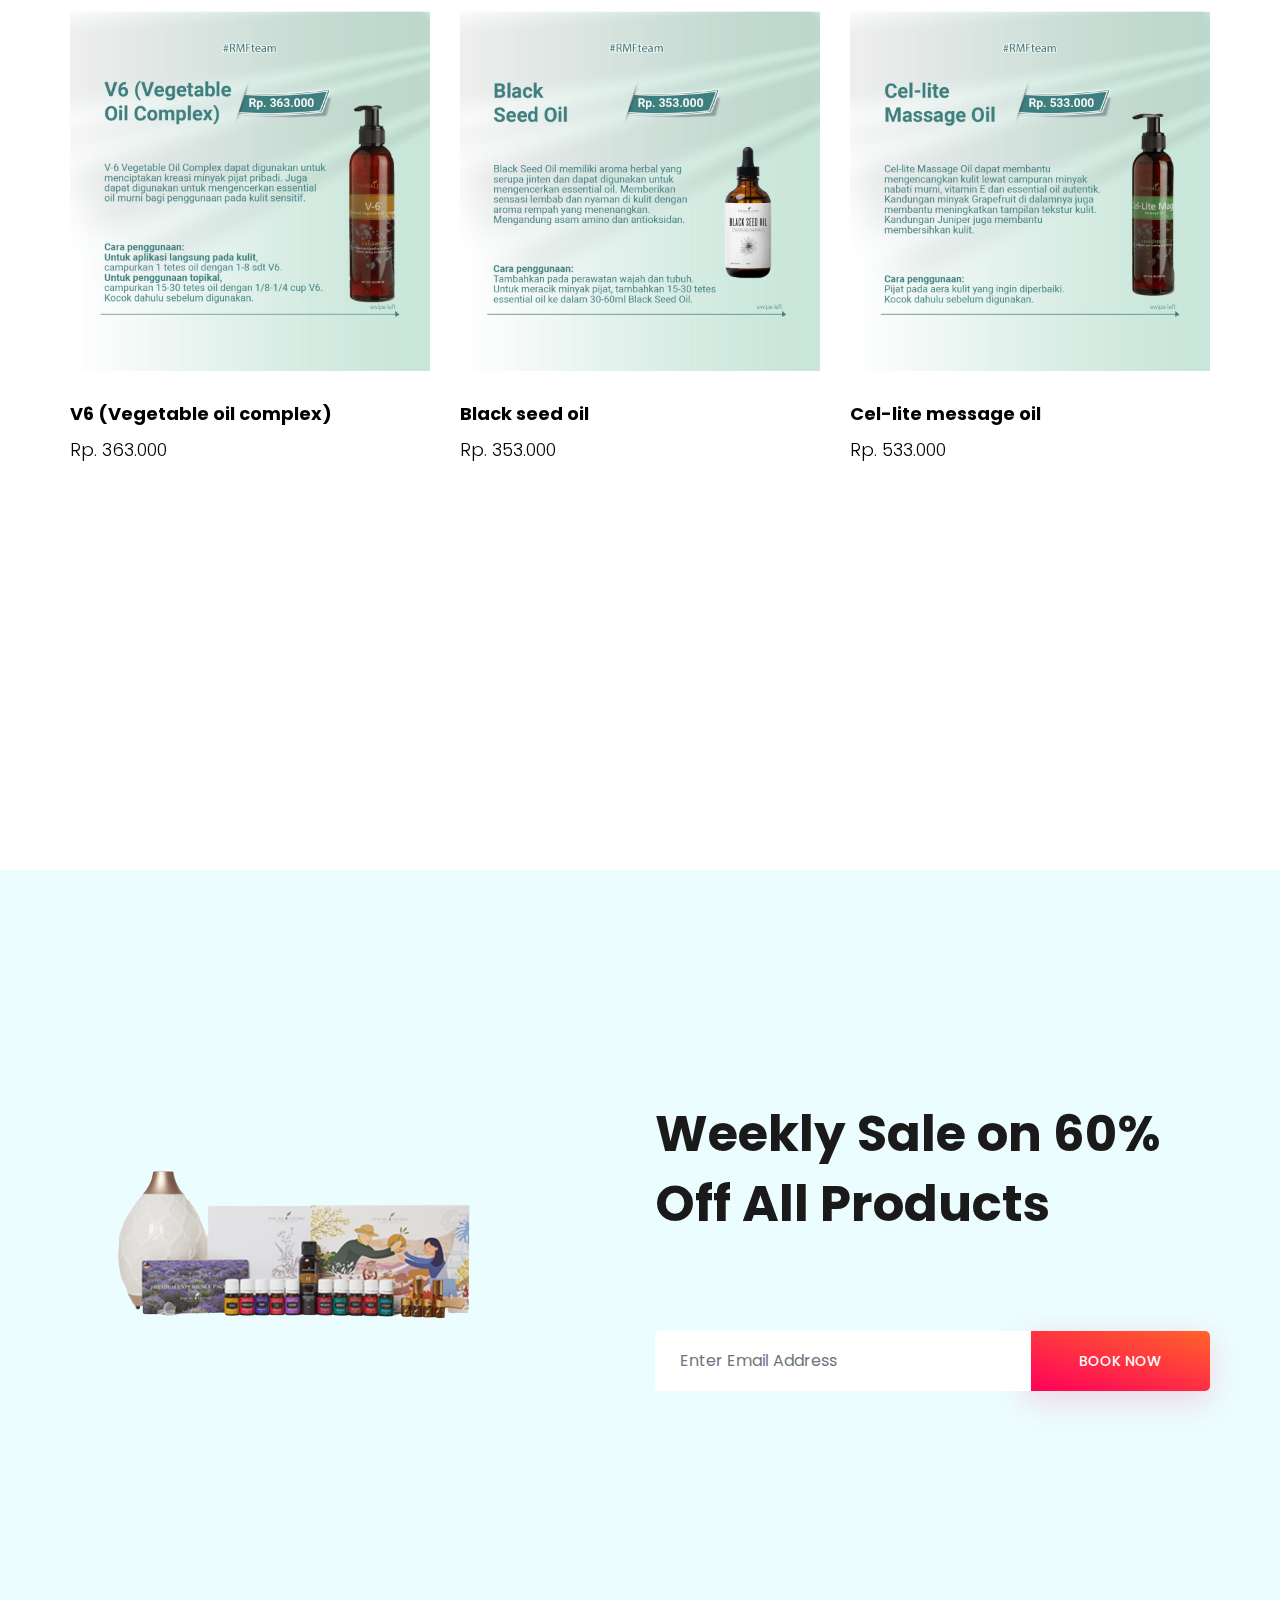
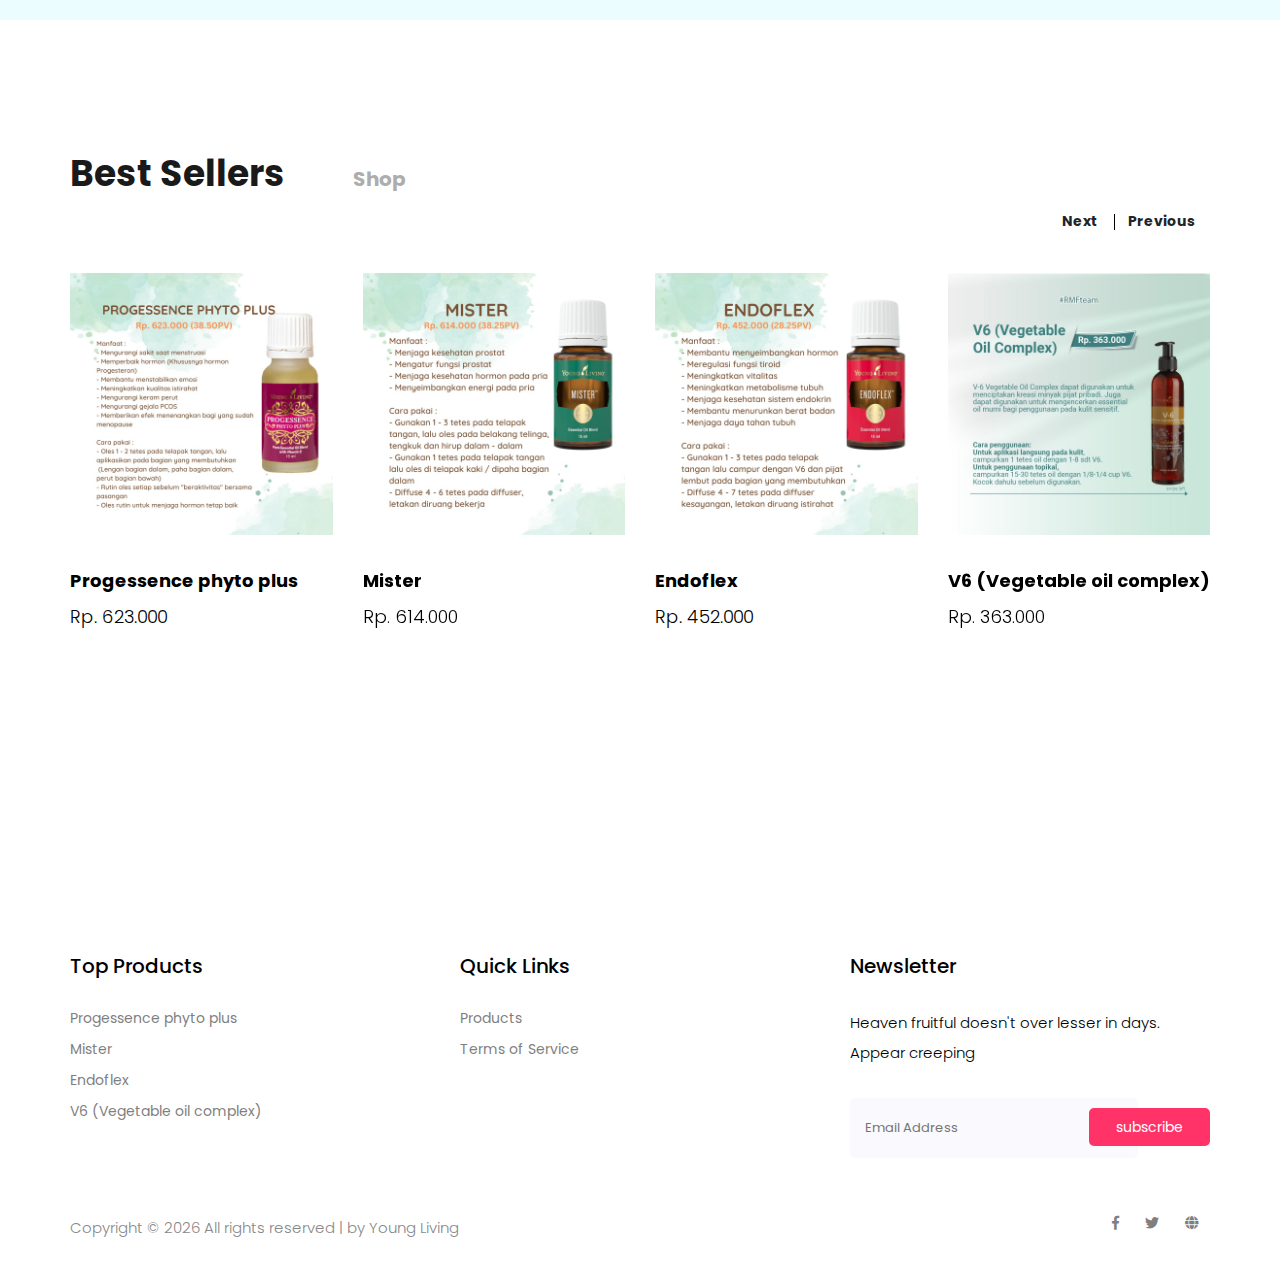
==== commit dc820dc6: "update" ====
--- a/index.html
+++ b/index.html
@@ -105,7 +105,7 @@
                                 <div class="col-lg-5 col-md-8">
                                     <div class="banner_text">
                                         <div class="banner_text_iner">
-                                            <h1>Loream Ipsum</h1>
+                                            <h1>Young Living</h1>
                                             <p>
                                                 Young Living essential oils contain natural components that are
                                                 optimally processed with purity for maximum benefits for you and your
@@ -409,10 +409,10 @@
                     <div class="single_footer_part">
                         <h4>Top Products</h4>
                         <ul class="list-unstyled">
-                            <li><a href="">Managed Website</a></li>
-                            <li><a href="">Manage Reputation</a></li>
-                            <li><a href="">Power Tools</a></li>
-                            <li><a href="">Marketing Service</a></li>
+                            <li><a href="">Progessence phyto plus</a></li>
+                            <li><a href="">Mister</a></li>
+                            <li><a href="">Endoflex</a></li>
+                            <li><a href="">V6 (Vegetable oil complex)</a></li>
                         </ul>
                     </div>
                 </div>
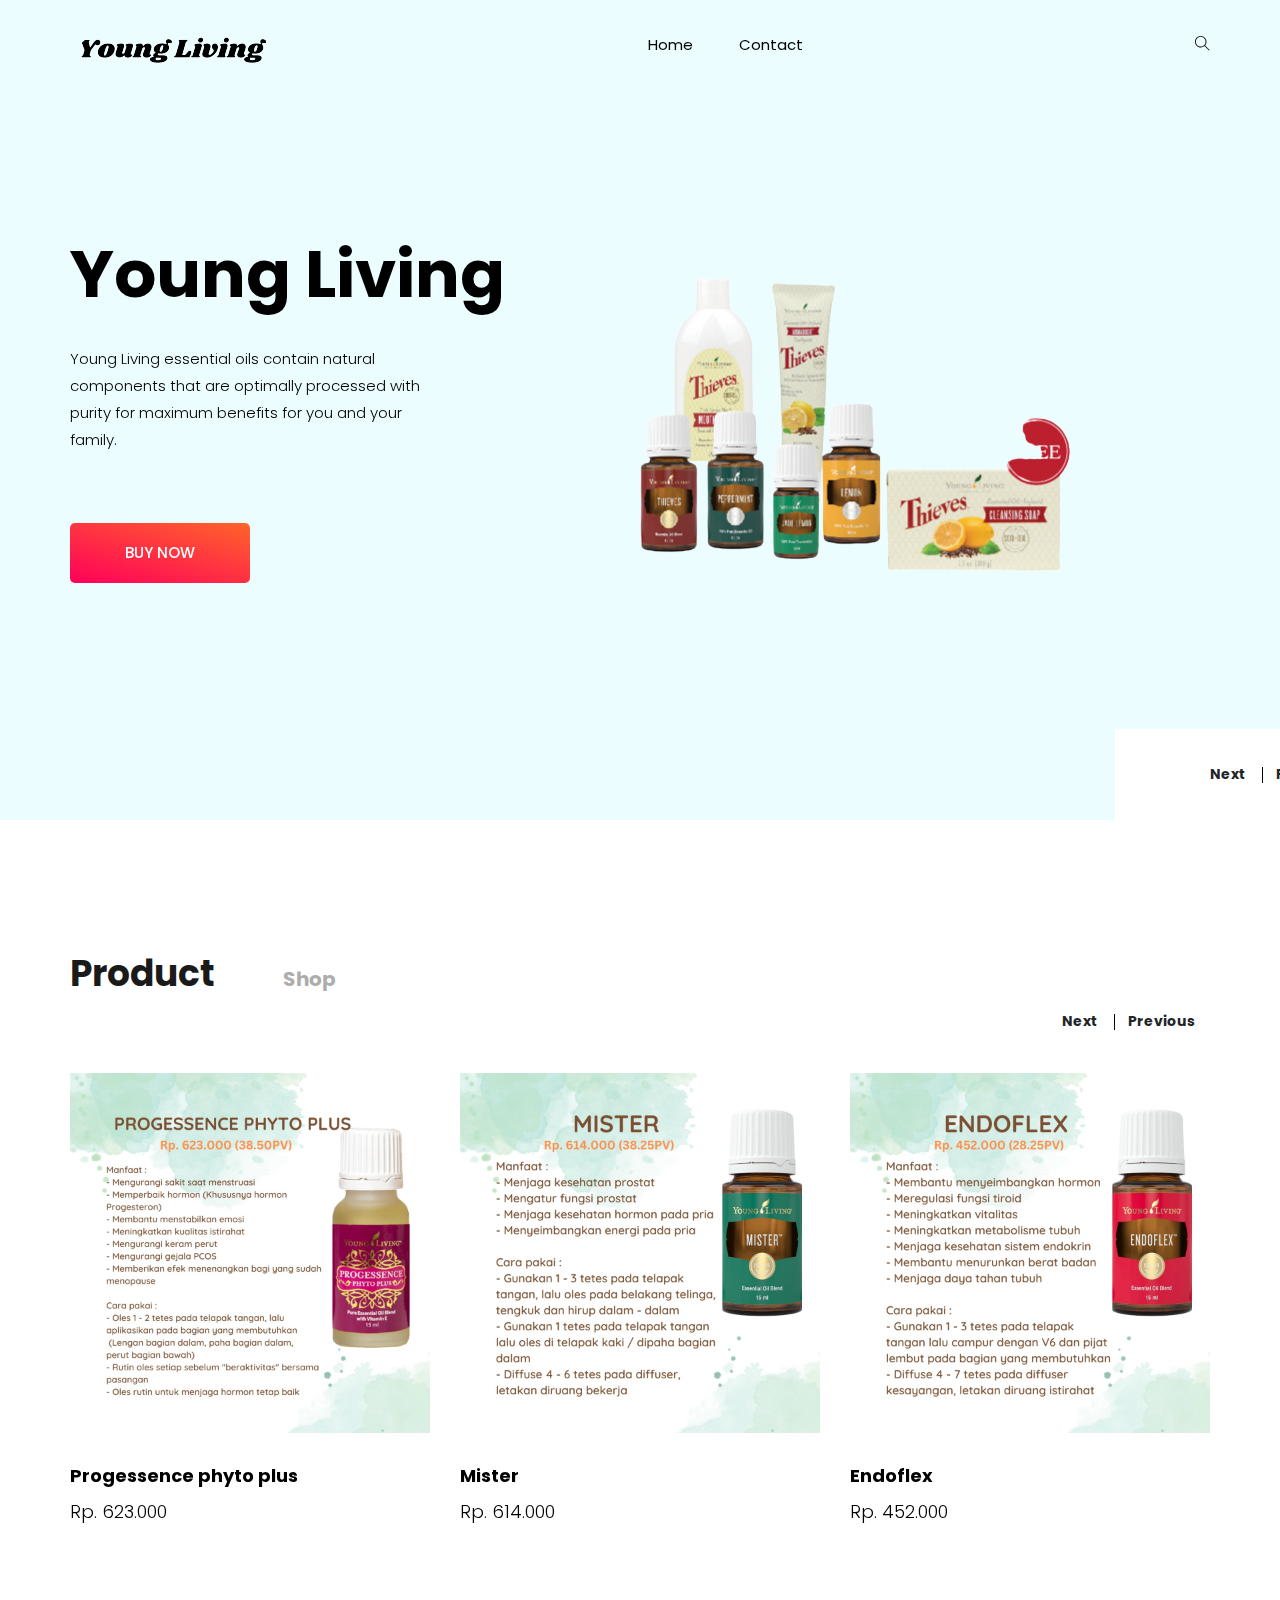
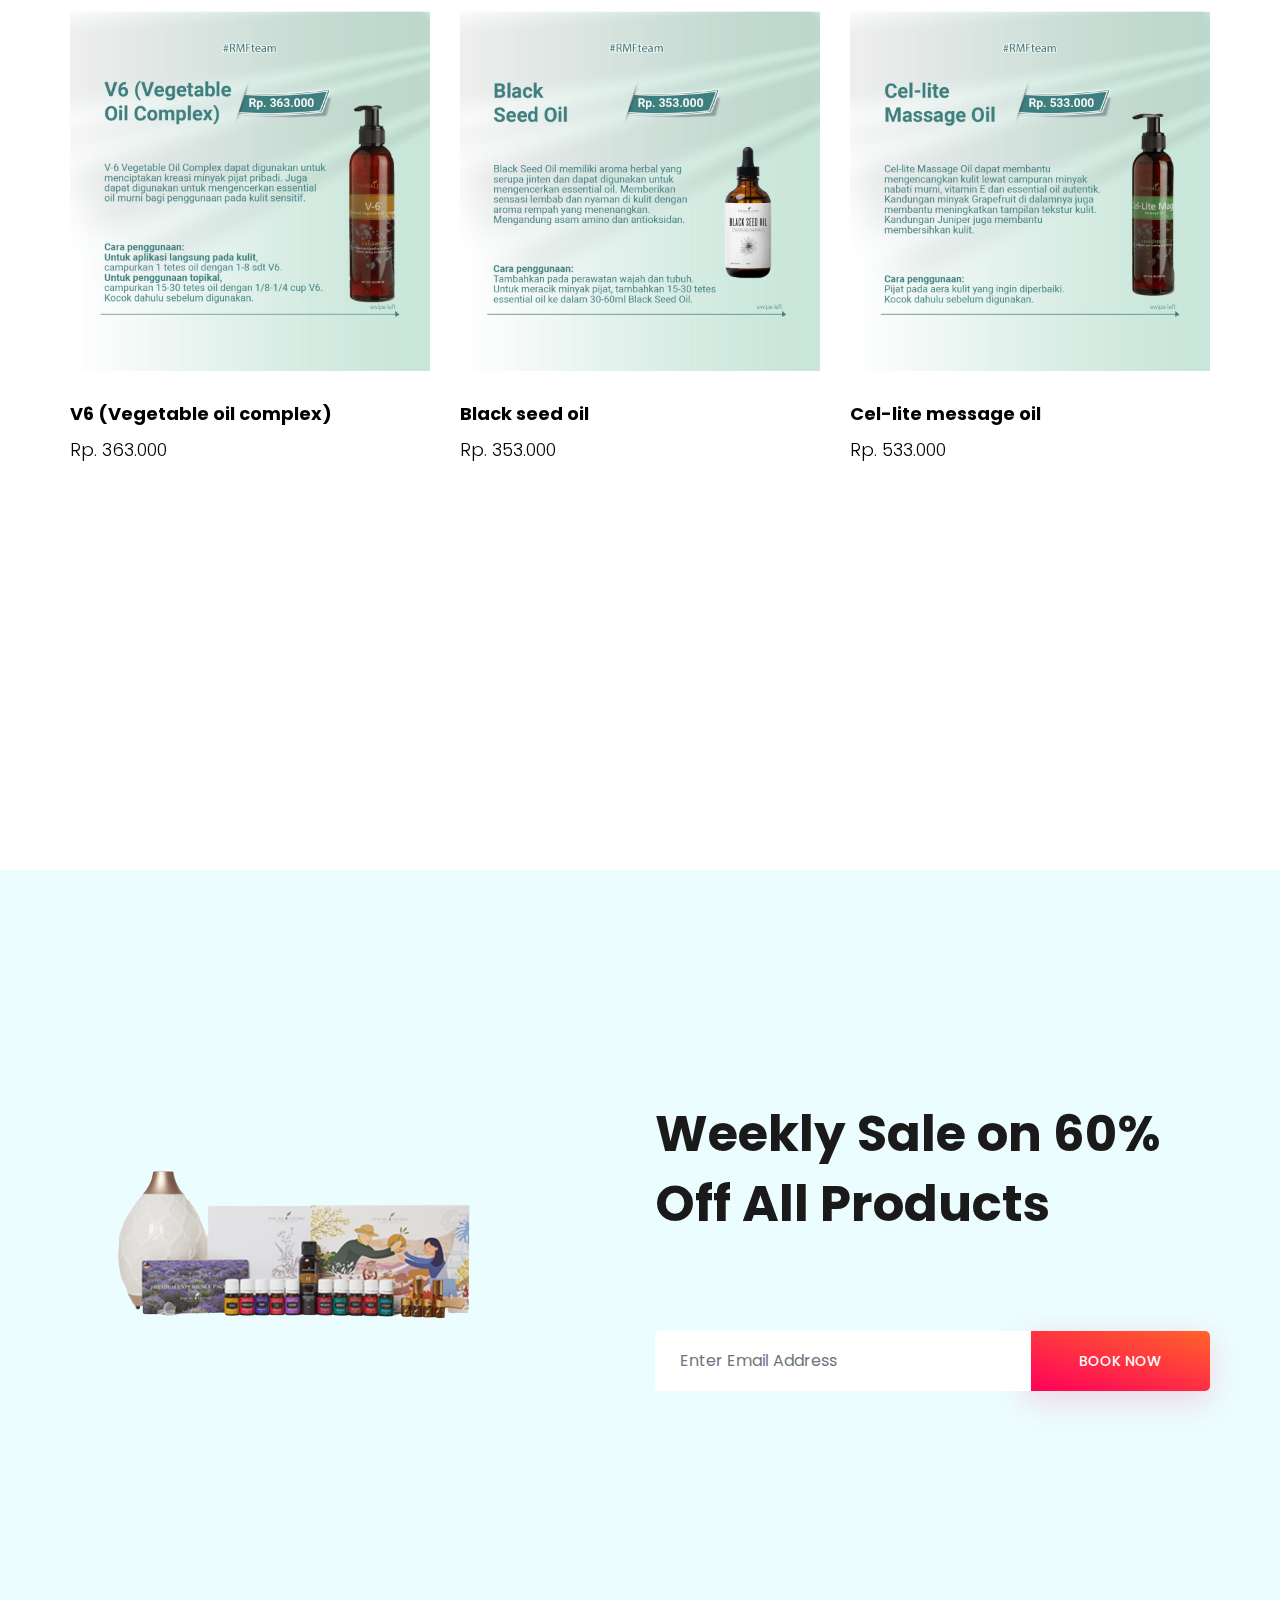
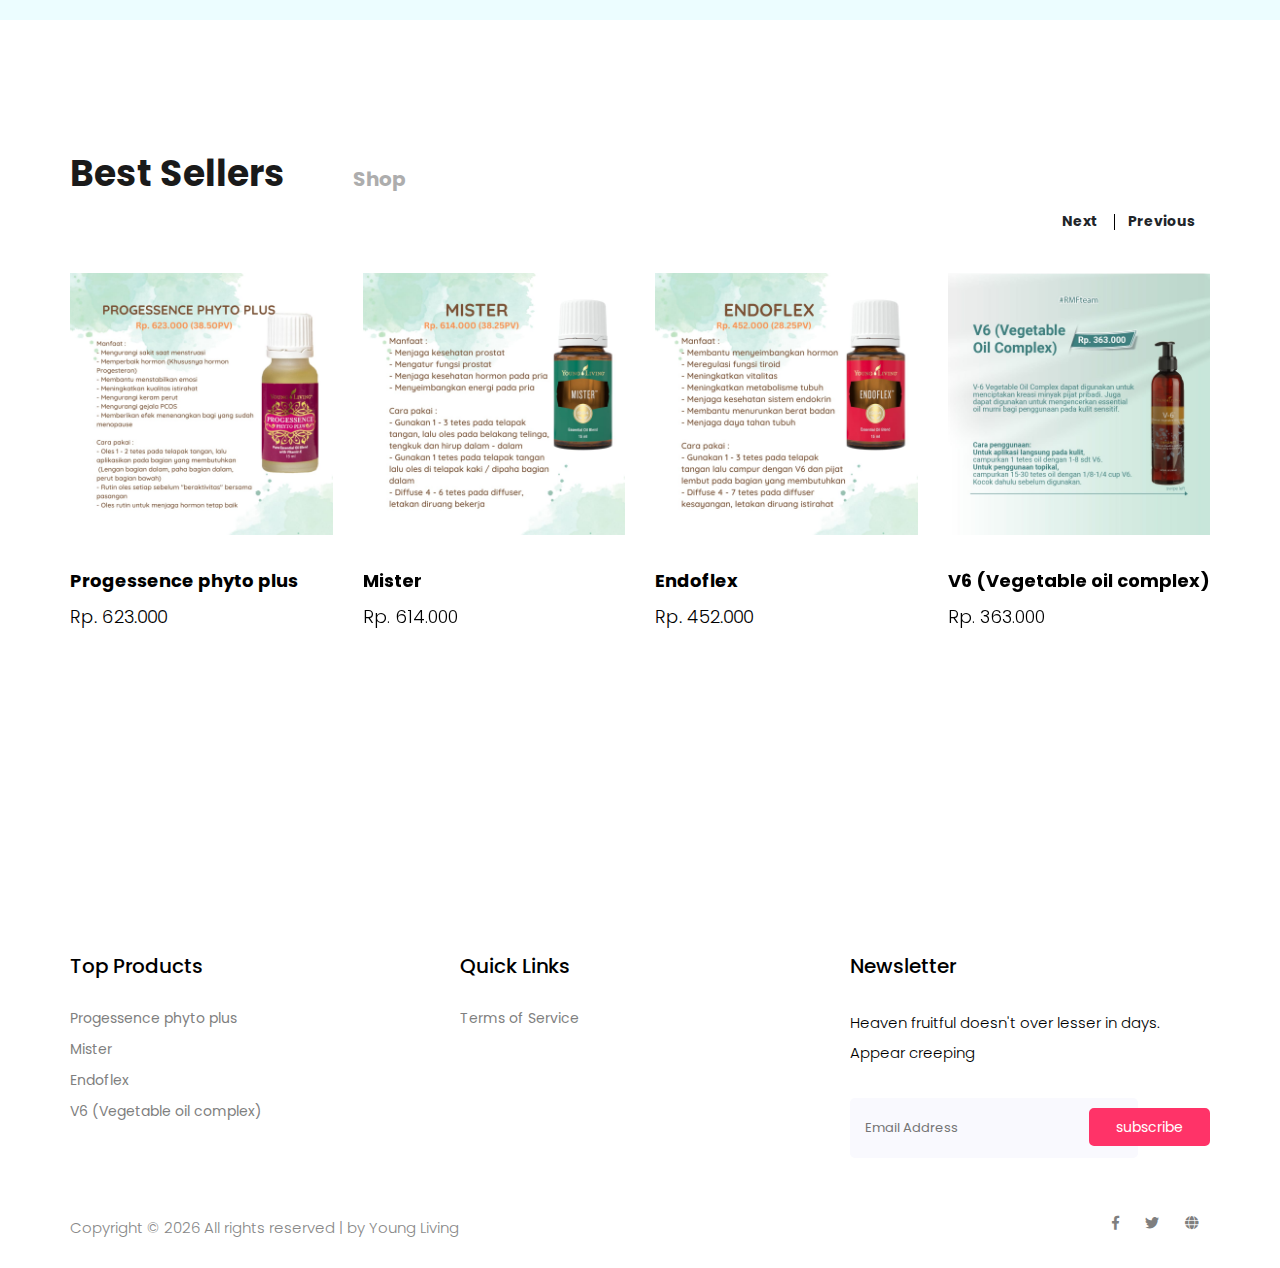
==== commit 012f3330: "update" ====
--- a/index.html
+++ b/index.html
@@ -91,7 +91,8 @@
                                                 optimally processed with purity for maximum benefits for you and your
                                                 family.
                                             </p>
-                                            <a href="#" class="btn_2">buy now</a>
+                                            <a href="https://wa.me/+628111013915?text=Hello,%20I'm%20interested%20in%20your%20product%20to%20buy%20the%20product"
+                                                target="_blank" class="btn_2">buy now</a>
                                         </div>
                                     </div>
                                 </div>
@@ -111,7 +112,8 @@
                                                 optimally processed with purity for maximum benefits for you and your
                                                 family.
                                             </p>
-                                            <a href="https://wa.me/+6288212987850" target="_blank" class="btn_2">buy
+                                            <a href="https://wa.me/+628111013915?text=Hello,%20I'm%20interested%20in%20your%20product%20to%20buy%20the%20product"
+                                                target="_blank" class="btn_2">buy
                                                 now</a>
                                         </div>
                                     </div>
@@ -167,7 +169,8 @@
                                         <div class="single_product_text">
                                             <h4>Progessence phyto plus</h4>
                                             <h3>Rp. 623.000</h3>
-                                            <a href="https://wa.me/+6288212987850" target="_blank" class="add_cart">Buy
+                                            <a href="https://wa.me/+628111013915?text=Hello,%20I'm%20interested%20in%20your%20product%20to%20buy%20the%20product"
+                                                target="_blank" class="add_cart">Buy
                                                 Now<i class="ti-heart"></i></a>
                                         </div>
                                     </div>
@@ -178,7 +181,8 @@
                                         <div class="single_product_text">
                                             <h4>Mister</h4>
                                             <h3>Rp. 614.000</h3>
-                                            <a href="https://wa.me/+6288212987850" target="_blank" class="add_cart">Buy
+                                            <a href="https://wa.me/+628111013915?text=Hello,%20I'm%20interested%20in%20your%20product%20to%20buy%20the%20product"
+                                                target="_blank" class="add_cart">Buy
                                                 Now<i class="ti-heart"></i></a>
                                         </div>
                                     </div>
@@ -189,7 +193,8 @@
                                         <div class="single_product_text">
                                             <h4>Endoflex</h4>
                                             <h3>Rp. 452.000</h3>
-                                            <a href="https://wa.me/+6288212987850" target="_blank" class="add_cart">Buy
+                                            <a href="https://wa.me/+628111013915?text=Hello,%20I'm%20interested%20in%20your%20product%20to%20buy%20the%20product"
+                                                target="_blank" class="add_cart">Buy
                                                 Now<i class="ti-heart"></i></a>
                                         </div>
                                     </div>
@@ -200,7 +205,8 @@
                                         <div class="single_product_text">
                                             <h4>V6 (Vegetable oil complex)</h4>
                                             <h3>Rp. 363.000</h3>
-                                            <a href="https://wa.me/+6288212987850" target="_blank" class="add_cart">Buy
+                                            <a href="https://wa.me/+628111013915?text=Hello,%20I'm%20interested%20in%20your%20product%20to%20buy%20the%20product"
+                                                target="_blank" class="add_cart">Buy
                                                 Now<i class="ti-heart"></i></a>
                                         </div>
                                     </div>
@@ -211,7 +217,8 @@
                                         <div class="single_product_text">
                                             <h4>Black seed oil</h4>
                                             <h3>Rp. 353.000</h3>
-                                            <a href="https://wa.me/+6288212987850" target="_blank" class="add_cart">Buy
+                                            <a href="https://wa.me/+628111013915?text=Hello,%20I'm%20interested%20in%20your%20product%20to%20buy%20the%20product"
+                                                target="_blank" class="add_cart">Buy
                                                 Now<i class="ti-heart"></i></a>
                                         </div>
                                     </div>
@@ -222,7 +229,8 @@
                                         <div class="single_product_text">
                                             <h4>Cel-lite message oil</h4>
                                             <h3>Rp. 533.000</h3>
-                                            <a href="https://wa.me/+6288212987850" target="_blank" class="add_cart">Buy
+                                            <a href="https://wa.me/+628111013915?text=Hello,%20I'm%20interested%20in%20your%20product%20to%20buy%20the%20product"
+                                                target="_blank" class="add_cart">Buy
                                                 Now<i class="ti-heart"></i></a>
                                         </div>
                                     </div>
@@ -237,7 +245,8 @@
                                         <div class="single_product_text">
                                             <h4>Refreshness revival</h4>
                                             <h3>Rp. 1.200.000</h3>
-                                            <a href="https://wa.me/+6288212987850" target="_blank" class="add_cart">Buy
+                                            <a href="https://wa.me/+628111013915?text=Hello,%20I'm%20interested%20in%20your%20product%20to%20buy%20the%20product"
+                                                target="_blank" class="add_cart">Buy
                                                 Now<i class="ti-heart"></i></a>
                                         </div>
                                     </div>
@@ -248,7 +257,8 @@
                                         <div class="single_product_text">
                                             <h4>Energizing aroma</h4>
                                             <h3>Rp. 1.500.000</h3>
-                                            <a href="https://wa.me/+6288212987850" target="_blank" class="add_cart">Buy
+                                            <a href="https://wa.me/+628111013915?text=Hello,%20I'm%20interested%20in%20your%20product%20to%20buy%20the%20product"
+                                                target="_blank" class="add_cart">Buy
                                                 Now<i class="ti-heart"></i></a>
                                         </div>
                                     </div>
@@ -259,7 +269,8 @@
                                         <div class="single_product_text">
                                             <h4>Beautiful scent</h4>
                                             <h3>Rp. 556.000</h3>
-                                            <a href="https://wa.me/+6288212987850" target="_blank" class="add_cart">Buy
+                                            <a href="https://wa.me/+628111013915?text=Hello,%20I'm%20interested%20in%20your%20product%20to%20buy%20the%20product"
+                                                target="_blank" class="add_cart">Buy
                                                 Now<i class="ti-heart"></i></a>
                                         </div>
                                     </div>
@@ -270,7 +281,8 @@
                                         <div class="single_product_text">
                                             <h4>Luxurious sweet scent</h4>
                                             <h3>Rp. 1.300.000</h3>
-                                            <a href="https://wa.me/+6288212987850" target="_blank" class="add_cart">Buy
+                                            <a href="https://wa.me/+628111013915?text=Hello,%20I'm%20interested%20in%20your%20product%20to%20buy%20the%20product"
+                                                target="_blank" class="add_cart">Buy
                                                 Now<i class="ti-heart"></i></a>
                                         </div>
                                     </div>
@@ -281,7 +293,8 @@
                                         <div class="single_product_text">
                                             <h4>Parfume Bundle</h4>
                                             <h3>Rp. 1.300.000</h3>
-                                            <a href="https://wa.me/+6288212987850" target="_blank" class="add_cart">Buy
+                                            <a href="https://wa.me/+628111013915?text=Hello,%20I'm%20interested%20in%20your%20product%20to%20buy%20the%20product"
+                                                target="_blank" class="add_cart">Buy
                                                 Now<i class="ti-heart"></i></a>
                                         </div>
                                     </div>
@@ -292,7 +305,8 @@
                                         <div class="single_product_text">
                                             <h4>Raindrop technique* kit</h4>
                                             <h3>Rp. 1.937.000</h3>
-                                            <a href="https://wa.me/+6288212987850" target="_blank" class="add_cart">Buy
+                                            <a href="https://wa.me/+628111013915?text=Hello,%20I'm%20interested%20in%20your%20product%20to%20buy%20the%20product"
+                                                target="_blank" class="add_cart">Buy
                                                 Now<i class="ti-heart"></i></a>
                                         </div>
                                     </div>
@@ -359,7 +373,8 @@
                             <div class="single_product_text">
                                 <h4>Progessence phyto plus</h4>
                                 <h3>Rp. 623.000</h3>
-                                <a href="#" class="add_cart">Buy Now<i class="ti-heart"></i></a>
+                                <a href="https://wa.me/+628111013915?text=Hello,%20I'm%20interested%20in%20your%20product%20to%20buy%20the%20product"
+                                    target="_blank" class="add_cart">Buy Now<i class="ti-heart"></i></a>
                             </div>
                         </div>
                         <div class="single_product_item">
@@ -367,7 +382,8 @@
                             <div class="single_product_text">
                                 <h4>Mister</h4>
                                 <h3>Rp. 614.000</h3>
-                                <a href="#" class="add_cart">Buy Now<i class="ti-heart"></i></a>
+                                <a href="https://wa.me/+628111013915?text=Hello,%20I'm%20interested%20in%20your%20product%20to%20buy%20the%20product"
+                                    target="_blank" class="add_cart">Buy Now<i class="ti-heart"></i></a>
                             </div>
                         </div>
                         <div class="single_product_item">
@@ -375,7 +391,8 @@
                             <div class="single_product_text">
                                 <h4>Endoflex</h4>
                                 <h3>Rp. 452.000</h3>
-                                <a href="#" class="add_cart">+ add to cart<i class="ti-heart"></i></a>
+                                <a href="https://wa.me/+628111013915?text=Hello,%20I'm%20interested%20in%20your%20product%20to%20buy%20the%20product"
+                                    target="_blank" class="add_cart">+ add to cart<i class="ti-heart"></i></a>
                             </div>
                         </div>
                         <div class="single_product_item">
@@ -383,7 +400,8 @@
                             <div class="single_product_text">
                                 <h4>V6 (Vegetable oil complex)</h4>
                                 <h3>Rp. 363.000</h3>
-                                <a href="#" class="add_cart">+ add to cart<i class="ti-heart"></i></a>
+                                <a href="https://wa.me/+628111013915?text=Hello,%20I'm%20interested%20in%20your%20product%20to%20buy%20the%20product"
+                                    target="_blank" class="add_cart">+ add to cart<i class="ti-heart"></i></a>
                             </div>
                         </div>
                         <div class="single_product_item">
@@ -391,7 +409,8 @@
                             <div class="single_product_text">
                                 <h4>Black seed oil</h4>
                                 <h3>Rp. 353.000</h3>
-                                <a href="#" class="add_cart">+ add to cart<i class="ti-heart"></i></a>
+                                <a href="https://wa.me/+628111013915?text=Hello,%20I'm%20interested%20in%20your%20product%20to%20buy%20the%20product"
+                                    target="_blank" class="add_cart">+ add to cart<i class="ti-heart"></i></a>
                             </div>
                         </div>
                     </div>
@@ -409,10 +428,14 @@
                     <div class="single_footer_part">
                         <h4>Top Products</h4>
                         <ul class="list-unstyled">
-                            <li><a href="">Progessence phyto plus</a></li>
-                            <li><a href="">Mister</a></li>
-                            <li><a href="">Endoflex</a></li>
-                            <li><a href="">V6 (Vegetable oil complex)</a></li>
+                            <li><a href="https://wa.me/+628111013915?text=Hello,%20I'm%20interested%20in%20your%20product%20to%20buy%20the%20product"
+                                    target="_blank">Progessence phyto plus</a></li>
+                            <li><a href="https://wa.me/+628111013915?text=Hello,%20I'm%20interested%20in%20your%20product%20to%20buy%20the%20product"
+                                    target="_blank">Mister</a></li>
+                            <li><a href="https://wa.me/+628111013915?text=Hello,%20I'm%20interested%20in%20your%20product%20to%20buy%20the%20product"
+                                    target="_blank">Endoflex</a></li>
+                            <li><a href="https://wa.me/+628111013915?text=Hello,%20I'm%20interested%20in%20your%20product%20to%20buy%20the%20product"
+                                    target="_blank">V6 (Vegetable oil complex)</a></li>
                         </ul>
                     </div>
                 </div>
@@ -420,8 +443,8 @@
                     <div class="single_footer_part">
                         <h4>Quick Links</h4>
                         <ul class="list-unstyled">
-                            <li><a href="">Products</a></li>
-                            <li><a href="">Terms of Service</a></li>
+                            <li><a href="https://wa.me/+628111013915?text=Hello,%20I'm%20interested%20in%20your%20product%20to%20buy%20the%20product"
+                                    target="_blank">Terms of Service</a></li>
                         </ul>
                     </div>
                 </div>
